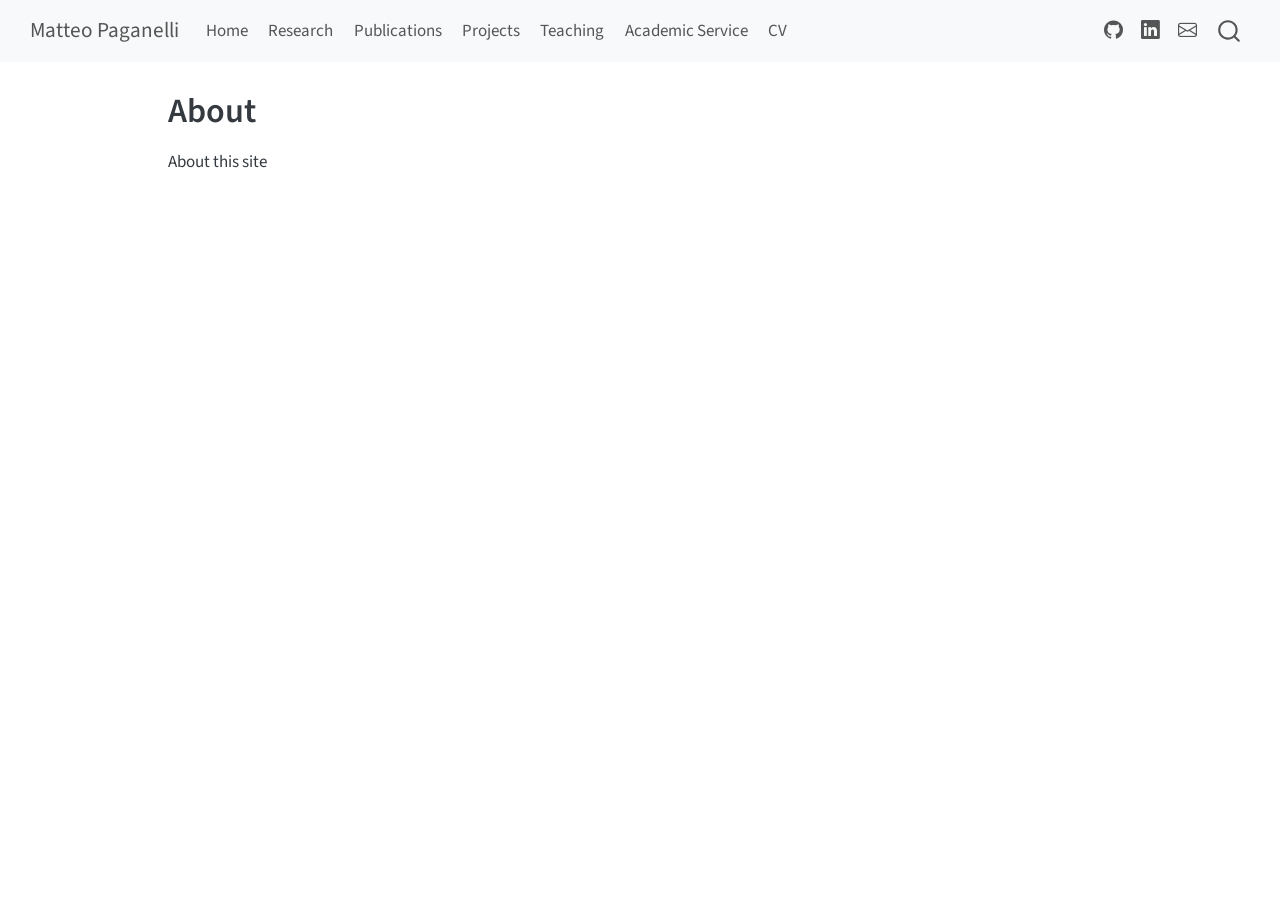
==== about.html @ 20d3945d "Built site for gh-pages" ====
<!DOCTYPE html>
<html xmlns="http://www.w3.org/1999/xhtml" lang="en" xml:lang="en"><head>

<meta charset="utf-8">
<meta name="generator" content="quarto-1.10.18">

<meta name="viewport" content="width=device-width, initial-scale=1.0, user-scalable=yes">


<title>About – Matteo Paganelli</title>
<style>
/* Default styles provided by pandoc.
** See https://pandoc.org/MANUAL.html#variables-for-html for config info.
*/
span.smallcaps{font-variant: small-caps;}
div.columns{display: flex; gap: 1.5em;}
div.column{flex: auto;}
@media screen {
div.columns{gap: min(4vw, 1.5em);}
div.column{overflow-x: auto;}
}
div.hanging-indent{margin-left: 1.5em; text-indent: -1.5em;}
ul.task-list{list-style: none;}
ul.task-list li input[type="checkbox"] {
  width: 0.8em;
  margin: 0 0.8em 0.2em -1em; /* quarto-specific, see https://github.com/quarto-dev/quarto-cli/issues/4556 */ 
  vertical-align: middle;
}
</style>


<script src="site_libs/quarto-nav/quarto-nav.js"></script>
<script src="site_libs/quarto-nav/headroom.min.js"></script>
<script src="site_libs/clipboard/clipboard.min.js"></script>
<script src="site_libs/quarto-search/autocomplete.umd.js"></script>
<script src="site_libs/quarto-search/fuse.min.js"></script>
<script src="site_libs/quarto-search/quarto-search.js"></script>
<meta name="quarto:offset" content="./">
<script src="site_libs/quarto-html/quarto.js" type="module"></script>
<script src="site_libs/quarto-html/tabsets/tabsets.js" type="module"></script>
<script src="site_libs/quarto-html/popper.min.js"></script>
<script src="site_libs/quarto-html/tippy.umd.min.js"></script>
<script src="site_libs/quarto-html/anchor.min.js"></script>
<link href="site_libs/quarto-html/tippy.css" rel="stylesheet">
<link href="site_libs/quarto-html/quarto-syntax-highlighting-64a204ab8560d761af7679ceaba22944.css" rel="stylesheet" id="quarto-text-highlighting-styles">
<script src="site_libs/bootstrap/bootstrap.min.js"></script>
<link href="site_libs/bootstrap/bootstrap-icons.css" rel="stylesheet">
<link href="site_libs/bootstrap/bootstrap-172ba59bd5e0b52282274ba0c0cc16fc.min.css" rel="stylesheet" append-hash="true" id="quarto-bootstrap" data-mode="light">
<script id="quarto-search-options" type="application/json">{
  "location": "navbar",
  "copy-button": false,
  "collapse-after": 3,
  "panel-placement": "end",
  "type": "overlay",
  "limit": 50,
  "keyboard-shortcut": [
    "f",
    "/",
    "s"
  ],
  "show-item-context": false,
  "language": {
    "search-no-results-text": "No results",
    "search-matching-documents-text": "matching documents",
    "search-copy-link-title": "Copy link to search",
    "search-hide-matches-text": "Hide additional matches",
    "search-more-match-text": "more match in this document",
    "search-more-matches-text": "more matches in this document",
    "search-clear-button-title": "Clear",
    "search-text-placeholder": "",
    "search-detached-cancel-button-title": "Cancel",
    "search-submit-button-title": "Submit",
    "search-label": "Search"
  }
}</script>


<link rel="stylesheet" href="styles.css">
</head>

<body class="nav-fixed quarto-light">

<div id="quarto-search-results"></div>
  <header id="quarto-header" class="headroom fixed-top">
    <nav class="navbar navbar-expand-lg " data-bs-theme="dark">
      <div class="navbar-container container-fluid">
      <div class="navbar-brand-container mx-auto">
    <a class="navbar-brand" href="./index.html">
    <span class="navbar-title">Matteo Paganelli</span>
    </a>
  </div>
            <div id="quarto-search" class="" title="Search"></div>
          <button class="navbar-toggler" type="button" data-bs-toggle="collapse" data-bs-target="#navbarCollapse" aria-controls="navbarCollapse" role="menu" aria-expanded="false" aria-label="Toggle navigation" onclick="if (window.quartoToggleHeadroom) { window.quartoToggleHeadroom(); }">
  <span class="navbar-toggler-icon"></span>
</button>
          <div class="collapse navbar-collapse" id="navbarCollapse">
            <ul class="navbar-nav navbar-nav-scroll me-auto">
  <li class="nav-item">
    <a class="nav-link" href="./index.html"> 
<span class="menu-text">Home</span></a>
  </li>  
  <li class="nav-item">
    <a class="nav-link" href="./research.html"> 
<span class="menu-text">Research</span></a>
  </li>  
  <li class="nav-item">
    <a class="nav-link" href="./publications.html"> 
<span class="menu-text">Publications</span></a>
  </li>  
  <li class="nav-item">
    <a class="nav-link" href="./projects.html"> 
<span class="menu-text">Projects</span></a>
  </li>  
  <li class="nav-item">
    <a class="nav-link" href="./teaching.html"> 
<span class="menu-text">Teaching</span></a>
  </li>  
  <li class="nav-item">
    <a class="nav-link" href="./service.html"> 
<span class="menu-text">Academic Service</span></a>
  </li>  
  <li class="nav-item">
    <a class="nav-link" href="./cv.html"> 
<span class="menu-text">CV</span></a>
  </li>  
</ul>
            <ul class="navbar-nav navbar-nav-scroll ms-auto">
  <li class="nav-item compact">
    <a class="nav-link" href="https://github.com/matteo-paganelli"> <i class="bi bi-github" role="img">
</i> 
<span class="menu-text"></span></a>
  </li>  
  <li class="nav-item compact">
    <a class="nav-link" href="https://www.linkedin.com/in/matteo-paganelli-71410a150/"> <i class="bi bi-linkedin" role="img">
</i> 
<span class="menu-text"></span></a>
  </li>  
  <li class="nav-item compact">
    <a class="nav-link" href="mailto:matteo.paganelli@unimore.it"> <i class="bi bi-envelope" role="img">
</i> 
<span class="menu-text"></span></a>
  </li>  
</ul>
          </div> <!-- /navcollapse -->
            <div class="quarto-navbar-tools">
</div>
      </div> <!-- /container-fluid -->
    </nav>
</header>
<!-- content -->
<div id="quarto-content" class="quarto-container page-columns page-rows-contents page-layout-article page-navbar">
<!-- sidebar -->
<!-- margin-sidebar -->
    <div id="quarto-margin-sidebar" class="sidebar margin-sidebar zindex-bottom">
        
    </div>
<!-- main -->
<main class="content" id="quarto-document-content">

<header id="title-block-header" class="quarto-title-block default">
<div class="quarto-title">
<h1 class="title">About</h1>
</div>



<div class="quarto-title-meta">

    
  
    
  </div>
  


</header>


<p>About this site</p>



</main> <!-- /main -->
<script id="quarto-html-after-body" type="application/javascript">
  window.document.addEventListener("DOMContentLoaded", function (event) {
    const icon = "";
    const anchorJS = new window.AnchorJS();
    anchorJS.options = {
      placement: 'right',
      icon: icon
    };
    anchorJS.add('.anchored');
    const isCodeAnnotation = (el) => {
      for (const clz of el.classList) {
        if (clz.startsWith('code-annotation-')) {                     
          return true;
        }
      }
      return false;
    }
    const onCopySuccess = function(e) {
      // button target
      const button = e.trigger;
      // don't keep focus
      button.blur();
      // flash "checked"
      button.classList.add('code-copy-button-checked');
      var currentTitle = button.getAttribute("title");
      button.setAttribute("title", "Copied!");
      let tooltip;
      if (window.bootstrap) {
        button.setAttribute("data-bs-toggle", "tooltip");
        button.setAttribute("data-bs-placement", "left");
        button.setAttribute("data-bs-title", "Copied!");
        tooltip = new bootstrap.Tooltip(button, 
          { trigger: "manual", 
            customClass: "code-copy-button-tooltip",
            offset: [0, -8]});
        tooltip.show();    
      }
      setTimeout(function() {
        if (tooltip) {
          tooltip.hide();
          button.removeAttribute("data-bs-title");
          button.removeAttribute("data-bs-toggle");
          button.removeAttribute("data-bs-placement");
        }
        button.setAttribute("title", currentTitle);
        button.classList.remove('code-copy-button-checked');
      }, 1000);
      // clear code selection
      e.clearSelection();
    }
    const getTextToCopy = function(trigger) {
      const outerScaffold = trigger.parentElement.cloneNode(true);
      const codeEl = outerScaffold.querySelector('code');
      for (const childEl of codeEl.children) {
        if (isCodeAnnotation(childEl)) {
          childEl.remove();
        }
      }
      return codeEl.innerText;
    }
    const clipboard = new window.ClipboardJS('.code-copy-button:not([data-in-quarto-modal])', {
      text: getTextToCopy
    });
    clipboard.on('success', onCopySuccess);
    if (window.document.getElementById('quarto-embedded-source-code-modal')) {
      const clipboardModal = new window.ClipboardJS('.code-copy-button[data-in-quarto-modal]', {
        text: getTextToCopy,
        container: window.document.getElementById('quarto-embedded-source-code-modal')
      });
      clipboardModal.on('success', onCopySuccess);
    }
      var localhostRegex = new RegExp(/^(?:http|https):\/\/localhost\:?[0-9]*\//);
      var mailtoRegex = new RegExp(/^mailto:/);
        var filterRegex = new RegExp("https:\/\/matteo-paganelli\.github\.io");
      var isInternal = (href) => {
          return filterRegex.test(href) || localhostRegex.test(href) || mailtoRegex.test(href);
      }
      // Inspect non-navigation links and adorn them if external
     var links = window.document.querySelectorAll('a[href]:not(.nav-link):not(.navbar-brand):not(.toc-action):not(.sidebar-link):not(.sidebar-item-toggle):not(.pagination-link):not(.no-external):not([aria-hidden]):not(.dropdown-item):not(.quarto-navigation-tool):not(.about-link)');
      for (var i=0; i<links.length; i++) {
        const link = links[i];
        if (!isInternal(link.href)) {
          // undo the damage that might have been done by quarto-nav.js in the case of
          // links that we want to consider external
          if (link.dataset.originalHref !== undefined) {
            link.href = link.dataset.originalHref;
          }
        }
      }
    function tippyHover(el, contentFn, onTriggerFn, onUntriggerFn) {
      const config = {
        allowHTML: true,
        maxWidth: 500,
        delay: 100,
        arrow: false,
        appendTo: function(el) {
            return el.parentElement;
        },
        interactive: true,
        interactiveBorder: 10,
        theme: 'quarto',
        placement: 'bottom-start',
      };
      if (contentFn) {
        config.content = contentFn;
      }
      if (onTriggerFn) {
        config.onTrigger = onTriggerFn;
      }
      if (onUntriggerFn) {
        config.onUntrigger = onUntriggerFn;
      }
      window.tippy(el, config); 
    }
    const noterefs = window.document.querySelectorAll('a[role="doc-noteref"]');
    for (var i=0; i<noterefs.length; i++) {
      const ref = noterefs[i];
      tippyHover(ref, function() {
        // use id or data attribute instead here
        let href = ref.getAttribute('data-footnote-href') || ref.getAttribute('href');
        try { href = new URL(href).hash; } catch {}
        const id = href.replace(/^#\/?/, "");
        const note = window.document.getElementById(id);
        if (note) {
          return note.innerHTML;
        } else {
          return "";
        }
      });
    }
    const xrefs = window.document.querySelectorAll('a.quarto-xref');
    const processXRef = (id, note) => {
      // Strip column container classes
      const stripColumnClz = (el) => {
        el.classList.remove("page-full", "page-columns");
        if (el.children) {
          for (const child of el.children) {
            stripColumnClz(child);
          }
        }
      }
      stripColumnClz(note)
      if (id === null || id.startsWith('sec-')) {
        // Special case sections, only their first couple elements
        const container = document.createElement("div");
        if (note.children && note.children.length > 2) {
          container.appendChild(note.children[0].cloneNode(true));
          for (let i = 1; i < note.children.length; i++) {
            const child = note.children[i];
            if (child.tagName === "P" && child.innerText === "") {
              continue;
            } else {
              container.appendChild(child.cloneNode(true));
              break;
            }
          }
          if (window.Quarto?.typesetMath) {
            window.Quarto.typesetMath(container);
          }
          return container.innerHTML
        } else {
          if (window.Quarto?.typesetMath) {
            window.Quarto.typesetMath(note);
          }
          return note.innerHTML;
        }
      } else {
        // Remove any anchor links if they are present
        const anchorLink = note.querySelector('a.anchorjs-link');
        if (anchorLink) {
          anchorLink.remove();
        }
        if (window.Quarto?.typesetMath) {
          window.Quarto.typesetMath(note);
        }
        if (note.classList.contains("callout")) {
          return note.outerHTML;
        } else {
          return note.innerHTML;
        }
      }
    }
    for (var i=0; i<xrefs.length; i++) {
      const xref = xrefs[i];
      tippyHover(xref, undefined, function(instance) {
        instance.disable();
        let url = xref.getAttribute('href');
        let hash = undefined; 
        if (url.startsWith('#')) {
          hash = url;
        } else {
          try { hash = new URL(url).hash; } catch {}
        }
        if (hash) {
          const id = hash.replace(/^#\/?/, "");
          const note = window.document.getElementById(id);
          if (note !== null) {
            try {
              const html = processXRef(id, note.cloneNode(true));
              instance.setContent(html);
            } finally {
              instance.enable();
              instance.show();
            }
          } else {
            // See if we can fetch this
            fetch(url.split('#')[0])
            .then(res => res.text())
            .then(html => {
              const parser = new DOMParser();
              const htmlDoc = parser.parseFromString(html, "text/html");
              const note = htmlDoc.getElementById(id);
              if (note !== null) {
                const html = processXRef(id, note);
                instance.setContent(html);
              } 
            }).finally(() => {
              instance.enable();
              instance.show();
            });
          }
        } else {
          // See if we can fetch a full url (with no hash to target)
          // This is a special case and we should probably do some content thinning / targeting
          fetch(url)
          .then(res => res.text())
          .then(html => {
            const parser = new DOMParser();
            const htmlDoc = parser.parseFromString(html, "text/html");
            const note = htmlDoc.querySelector('main.content');
            if (note !== null) {
              // This should only happen for chapter cross references
              // (since there is no id in the URL)
              // remove the first header
              if (note.children.length > 0 && note.children[0].tagName === "HEADER") {
                note.children[0].remove();
              }
              const html = processXRef(null, note);
              instance.setContent(html);
            } 
          }).finally(() => {
            instance.enable();
            instance.show();
          });
        }
      }, function(instance) {
      });
    }
        let selectedAnnoteEl;
        const selectorForAnnotation = ( cell, annotation) => {
          let cellAttr = 'data-code-cell="' + cell + '"';
          let lineAttr = 'data-code-annotation="' +  annotation + '"';
          const selector = 'span[' + cellAttr + '][' + lineAttr + ']';
          return selector;
        }
        const selectCodeLines = (annoteEl) => {
          const doc = window.document;
          const targetCell = annoteEl.getAttribute("data-target-cell");
          const targetAnnotation = annoteEl.getAttribute("data-target-annotation");
          const annoteSpan = window.document.querySelector(selectorForAnnotation(targetCell, targetAnnotation));
          const lines = annoteSpan.getAttribute("data-code-lines").split(",");
          const lineIds = lines.map((line) => {
            return targetCell + "-" + line;
          })
          let top = null;
          let height = null;
          let parent = null;
          if (lineIds.length > 0) {
              //compute the position of the single el (top and bottom and make a div)
              const el = window.document.getElementById(lineIds[0]);
              top = el.offsetTop;
              height = el.offsetHeight;
              parent = el.parentElement.parentElement;
            if (lineIds.length > 1) {
              const lastEl = window.document.getElementById(lineIds[lineIds.length - 1]);
              const bottom = lastEl.offsetTop + lastEl.offsetHeight;
              height = bottom - top;
            }
            if (top !== null && height !== null && parent !== null) {
              // cook up a div (if necessary) and position it 
              let div = window.document.getElementById("code-annotation-line-highlight");
              if (div === null) {
                div = window.document.createElement("div");
                div.setAttribute("id", "code-annotation-line-highlight");
                div.style.position = 'absolute';
                parent.appendChild(div);
              }
              div.style.top = top - 2 + "px";
              div.style.height = height + 4 + "px";
              div.style.left = 0;
              let gutterDiv = window.document.getElementById("code-annotation-line-highlight-gutter");
              if (gutterDiv === null) {
                gutterDiv = window.document.createElement("div");
                gutterDiv.setAttribute("id", "code-annotation-line-highlight-gutter");
                gutterDiv.style.position = 'absolute';
                const codeCell = window.document.getElementById(targetCell);
                const gutter = codeCell.querySelector('.code-annotation-gutter');
                gutter.appendChild(gutterDiv);
              }
              gutterDiv.style.top = top - 2 + "px";
              gutterDiv.style.height = height + 4 + "px";
            }
            selectedAnnoteEl = annoteEl;
          }
        };
        const unselectCodeLines = () => {
          const elementsIds = ["code-annotation-line-highlight", "code-annotation-line-highlight-gutter"];
          elementsIds.forEach((elId) => {
            const div = window.document.getElementById(elId);
            if (div) {
              div.remove();
            }
          });
          selectedAnnoteEl = undefined;
        };
          // Handle positioning of the toggle
      window.addEventListener(
        "resize",
        throttle(() => {
          elRect = undefined;
          if (selectedAnnoteEl) {
            selectCodeLines(selectedAnnoteEl);
          }
        }, 10)
      );
      function throttle(fn, ms) {
      let throttle = false;
      let timer;
        return (...args) => {
          if(!throttle) { // first call gets through
              fn.apply(this, args);
              throttle = true;
          } else { // all the others get throttled
              if(timer) clearTimeout(timer); // cancel #2
              timer = setTimeout(() => {
                fn.apply(this, args);
                timer = throttle = false;
              }, ms);
          }
        };
      }
        // Attach click handler to the DT
        const annoteDls = window.document.querySelectorAll('dt[data-target-cell]');
        for (const annoteDlNode of annoteDls) {
          annoteDlNode.addEventListener('click', (event) => {
            const clickedEl = event.target;
            if (clickedEl !== selectedAnnoteEl) {
              unselectCodeLines();
              const activeEl = window.document.querySelector('dt[data-target-cell].code-annotation-active');
              if (activeEl) {
                activeEl.classList.remove('code-annotation-active');
              }
              selectCodeLines(clickedEl);
              clickedEl.classList.add('code-annotation-active');
            } else {
              // Unselect the line
              unselectCodeLines();
              clickedEl.classList.remove('code-annotation-active');
            }
          });
        }
    const findCites = (el) => {
      const parentEl = el.parentElement;
      if (parentEl) {
        const cites = parentEl.dataset.cites;
        if (cites) {
          return {
            el,
            cites: cites.split(' ')
          };
        } else {
          return findCites(el.parentElement)
        }
      } else {
        return undefined;
      }
    };
    var bibliorefs = window.document.querySelectorAll('a[role="doc-biblioref"]');
    for (var i=0; i<bibliorefs.length; i++) {
      const ref = bibliorefs[i];
      const citeInfo = findCites(ref);
      if (citeInfo) {
        tippyHover(citeInfo.el, function() {
          var popup = window.document.createElement('div');
          citeInfo.cites.forEach(function(cite) {
            var citeDiv = window.document.createElement('div');
            citeDiv.classList.add('hanging-indent');
            citeDiv.classList.add('csl-entry');
            var biblioDiv = window.document.getElementById('ref-' + cite);
            if (biblioDiv) {
              citeDiv.innerHTML = biblioDiv.innerHTML;
            }
            popup.appendChild(citeDiv);
          });
          return popup.innerHTML;
        });
      }
    }
  });
  </script>
</div> <!-- /content -->




</body></html>
---- site_libs/quarto-html/tippy.css ----
.tippy-box[data-animation=fade][data-state=hidden]{opacity:0}[data-tippy-root]{max-width:calc(100vw - 10px)}.tippy-box{position:relative;background-color:#333;color:#fff;border-radius:4px;font-size:14px;line-height:1.4;white-space:normal;outline:0;transition-property:transform,visibility,opacity}.tippy-box[data-placement^=top]>.tippy-arrow{bottom:0}.tippy-box[data-placement^=top]>.tippy-arrow:before{bottom:-7px;left:0;border-width:8px 8px 0;border-top-color:initial;transform-origin:center top}.tippy-box[data-placement^=bottom]>.tippy-arrow{top:0}.tippy-box[data-placement^=bottom]>.tippy-arrow:before{top:-7px;left:0;border-width:0 8px 8px;border-bottom-color:initial;transform-origin:center bottom}.tippy-box[data-placement^=left]>.tippy-arrow{right:0}.tippy-box[data-placement^=left]>.tippy-arrow:before{border-width:8px 0 8px 8px;border-left-color:initial;right:-7px;transform-origin:center left}.tippy-box[data-placement^=right]>.tippy-arrow{left:0}.tippy-box[data-placement^=right]>.tippy-arrow:before{left:-7px;border-width:8px 8px 8px 0;border-right-color:initial;transform-origin:center right}.tippy-box[data-inertia][data-state=visible]{transition-timing-function:cubic-bezier(.54,1.5,.38,1.11)}.tippy-arrow{width:16px;height:16px;color:#333}.tippy-arrow:before{content:"";position:absolute;border-color:transparent;border-style:solid}.tippy-content{position:relative;padding:5px 9px;z-index:1}
---- site_libs/quarto-html/quarto-syntax-highlighting-64a204ab8560d761af7679ceaba22944.css ----
/* quarto syntax highlight colors */
:root {
  --quarto-hl-ot-color: #003B4F;
  --quarto-hl-at-color: #657422;
  --quarto-hl-ss-color: #20794D;
  --quarto-hl-an-color: #5E5E5E;
  --quarto-hl-fu-color: #4758AB;
  --quarto-hl-st-color: #20794D;
  --quarto-hl-cf-color: #003B4F;
  --quarto-hl-op-color: #5E5E5E;
  --quarto-hl-er-color: #AD0000;
  --quarto-hl-bn-color: #AD0000;
  --quarto-hl-al-color: #AD0000;
  --quarto-hl-va-color: #111111;
  --quarto-hl-bu-color: inherit;
  --quarto-hl-ex-color: inherit;
  --quarto-hl-pp-color: #AD0000;
  --quarto-hl-in-color: #5E5E5E;
  --quarto-hl-vs-color: #20794D;
  --quarto-hl-wa-color: #5E5E5E;
  --quarto-hl-do-color: #5E5E5E;
  --quarto-hl-im-color: #00769E;
  --quarto-hl-ch-color: #20794D;
  --quarto-hl-dt-color: #AD0000;
  --quarto-hl-fl-color: #AD0000;
  --quarto-hl-co-color: #5E5E5E;
  --quarto-hl-cv-color: #5E5E5E;
  --quarto-hl-cn-color: #8f5902;
  --quarto-hl-sc-color: #5E5E5E;
  --quarto-hl-dv-color: #AD0000;
  --quarto-hl-kw-color: #003B4F;
}

/* other quarto variables */
:root {
  --quarto-font-monospace: SFMono-Regular, Menlo, Monaco, Consolas, "Liberation Mono", "Courier New", monospace;
}

/* syntax highlight based on Pandoc's rules */
pre > code.sourceCode > span {
  color: #003B4F;
}

code.sourceCode > span {
  color: #003B4F;
}

div.sourceCode,
div.sourceCode pre.sourceCode {
  color: #003B4F;
}

/* Normal */
code span {
  color: #003B4F;
}

/* Alert */
code span.al {
  color: #AD0000;
  font-style: inherit;
}

/* Annotation */
code span.an {
  color: #5E5E5E;
  font-style: inherit;
}

/* Attribute */
code span.at {
  color: #657422;
  font-style: inherit;
}

/* BaseN */
code span.bn {
  color: #AD0000;
  font-style: inherit;
}

/* BuiltIn */
code span.bu {
  font-style: inherit;
}

/* ControlFlow */
code span.cf {
  color: #003B4F;
  font-weight: bold;
  font-style: inherit;
}

/* Char */
code span.ch {
  color: #20794D;
  font-style: inherit;
}

/* Constant */
code span.cn {
  color: #8f5902;
  font-style: inherit;
}

/* Comment */
code span.co {
  color: #5E5E5E;
  font-style: inherit;
}

/* CommentVar */
code span.cv {
  color: #5E5E5E;
  font-style: italic;
}

/* Documentation */
code span.do {
  color: #5E5E5E;
  font-style: italic;
}

/* DataType */
code span.dt {
  color: #AD0000;
  font-style: inherit;
}

/* DecVal */
code span.dv {
  color: #AD0000;
  font-style: inherit;
}

/* Error */
code span.er {
  color: #AD0000;
  font-style: inherit;
}

/* Extension */
code span.ex {
  font-style: inherit;
}

/* Float */
code span.fl {
  color: #AD0000;
  font-style: inherit;
}

/* Function */
code span.fu {
  color: #4758AB;
  font-style: inherit;
}

/* Import */
code span.im {
  color: #00769E;
  font-style: inherit;
}

/* Information */
code span.in {
  color: #5E5E5E;
  font-style: inherit;
}

/* Keyword */
code span.kw {
  color: #003B4F;
  font-weight: bold;
  font-style: inherit;
}

/* Operator */
code span.op {
  color: #5E5E5E;
  font-style: inherit;
}

/* Other */
code span.ot {
  color: #003B4F;
  font-style: inherit;
}

/* Preprocessor */
code span.pp {
  color: #AD0000;
  font-style: inherit;
}

/* SpecialChar */
code span.sc {
  color: #5E5E5E;
  font-style: inherit;
}

/* SpecialString */
code span.ss {
  color: #20794D;
  font-style: inherit;
}

/* String */
code span.st {
  color: #20794D;
  font-style: inherit;
}

/* Variable */
code span.va {
  color: #111111;
  font-style: inherit;
}

/* VerbatimString */
code span.vs {
  color: #20794D;
  font-style: inherit;
}

/* Warning */
code span.wa {
  color: #5E5E5E;
  font-style: italic;
}

.prevent-inlining {
  content: "</";
}

/*# sourceMappingURL=9d8d5bb603a83b8298b89080a598c93b.css.map */
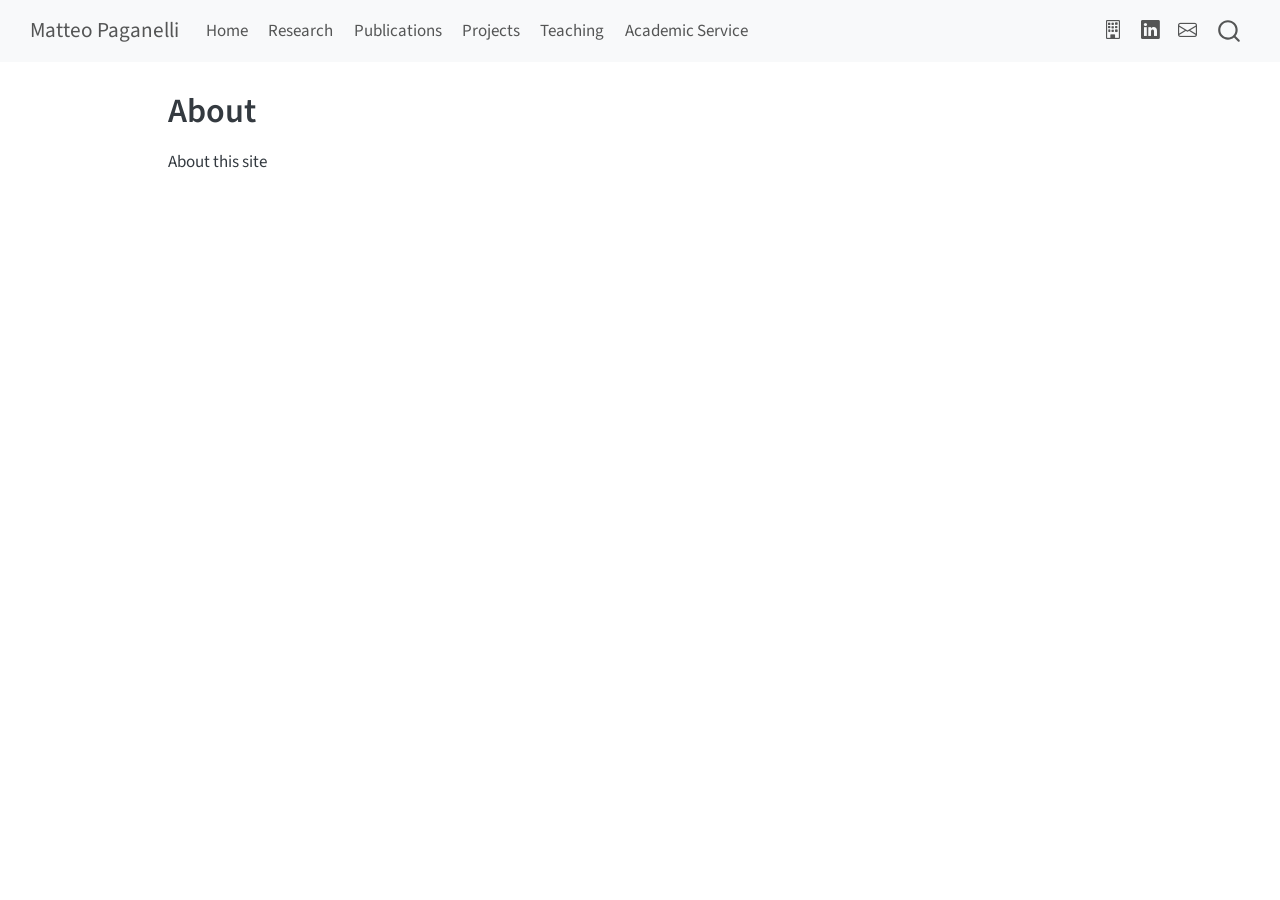
==== commit a3cff8da: "Built site for gh-pages" ====
--- a/about.html
+++ b/about.html
@@ -36,6 +36,7 @@
 <script src="site_libs/quarto-search/fuse.min.js"></script>
 <script src="site_libs/quarto-search/quarto-search.js"></script>
 <meta name="quarto:offset" content="./">
+<link href="./images/favicon.svg" rel="icon" type="image/svg+xml">
 <script src="site_libs/quarto-html/quarto.js" type="module"></script>
 <script src="site_libs/quarto-html/tabsets/tabsets.js" type="module"></script>
 <script src="site_libs/quarto-html/popper.min.js"></script>
@@ -119,14 +120,10 @@
     <a class="nav-link" href="./service.html"> 
 <span class="menu-text">Academic Service</span></a>
   </li>  
-  <li class="nav-item">
-    <a class="nav-link" href="./cv.html"> 
-<span class="menu-text">CV</span></a>
-  </li>  
 </ul>
             <ul class="navbar-nav navbar-nav-scroll ms-auto">
   <li class="nav-item compact">
-    <a class="nav-link" href="https://github.com/matteo-paganelli"> <i class="bi bi-github" role="img">
+    <a class="nav-link" href="https://unimore.unifind.cineca.it/get/person/104872"> <i class="bi bi-building" role="img">
 </i> 
 <span class="menu-text"></span></a>
   </li>  
--- a/styles.css
+++ b/styles.css
@@ -0,0 +1,2813 @@
+/* css styles */
+
+/* =========================================================
+   Homepage
+   ========================================================= */
+
+.home-profile-grid {
+  display: grid;
+  grid-template-columns: minmax(235px, 275px) minmax(0, 1fr);
+  gap: clamp(1.5rem, 3.5vw, 2.8rem);
+  align-items: start;
+  max-width: 1180px;
+  margin: 1rem auto 3rem;
+}
+
+
+/* =========================================================
+   Profile infobox
+   ========================================================= */
+
+.profile-infobox {
+  position: sticky;
+  top: 5.5rem;
+  padding: 0.85rem;
+  border: 1px solid rgba(0, 0, 0, 0.09);
+  border-radius: 1.15rem;
+  background: var(--bs-body-bg);
+  box-shadow:
+    0 14px 36px rgba(25, 35, 50, 0.065),
+    0 2px 6px rgba(25, 35, 50, 0.035);
+}
+
+.profile-infobox .quarto-figure,
+.profile-infobox figure,
+.profile-infobox > p:first-child {
+  margin: 0 0 0.8rem;
+}
+
+.profile-infobox figure p {
+  margin: 0;
+}
+
+.profile-photo {
+  display: block;
+  width: 72%;
+  max-width: 180px;
+  aspect-ratio: 4 / 5;
+  margin: 0 auto;
+  object-fit: cover;
+  object-position: center top;
+  border: 1px solid rgba(0, 0, 0, 0.075);
+  border-radius: 0.85rem;
+}
+
+.profile-name {
+  display: block;
+  margin-top: 0.15rem;
+  color: var(--bs-body-color);
+  font-size: 1.03rem;
+  font-weight: 750;
+  letter-spacing: 0.05em;
+  text-align: center;
+}
+
+.profile-role {
+  display: block;
+  margin-top: 0.2rem;
+  color: var(--bs-primary);
+  font-size: 0.8rem;
+  font-weight: 650;
+  text-align: center;
+}
+
+.profile-tagline {
+  display: block;
+  margin: 0.25rem 0 0.85rem;
+  color: var(--bs-secondary-color);
+  font-size: 0.75rem;
+  letter-spacing: 0.03em;
+  text-align: center;
+}
+
+
+/* Profile facts */
+
+.profile-facts {
+  margin: 0.65rem 0 0.9rem;
+  padding: 0.8rem 0.05rem 0.1rem;
+  border-top: 1px solid rgba(var(--bs-primary-rgb), 0.13);
+  border-bottom: 1px solid rgba(var(--bs-primary-rgb), 0.13);
+}
+
+.profile-facts dl {
+  margin: 0;
+}
+
+.profile-facts dt {
+  margin: 0;
+  color: var(--bs-secondary-color);
+  font-size: 0.58rem;
+  font-weight: 700;
+  letter-spacing: 0.09em;
+  text-transform: uppercase;
+}
+
+.profile-facts dd {
+  margin: 0.12rem 0 0.65rem;
+  color: var(--bs-body-color);
+  font-size: 0.76rem;
+  line-height: 1.4;
+}
+
+.profile-facts dd a {
+  color: var(--bs-body-color);
+  font-weight: 550;
+  text-decoration: none;
+}
+
+.profile-facts dd a:hover {
+  color: var(--bs-primary);
+  text-decoration: underline;
+}
+
+.profile-section-title {
+  display: block;
+  margin: 0.95rem 0 0.55rem;
+  color: var(--bs-primary);
+  font-size: 0.61rem;
+  font-weight: 750;
+  letter-spacing: 0.12em;
+  text-transform: uppercase;
+}
+
+
+/* =========================================================
+   Academic profile links
+   ========================================================= */
+
+.profile-link-grid {
+  display: grid;
+  grid-template-columns: repeat(2, minmax(0, 1fr));
+  gap: 0.42rem;
+}
+
+/* Neutralizza gli eventuali paragrafi creati da Quarto */
+.profile-link-grid > p {
+  display: contents;
+  margin: 0;
+}
+
+.profile-link {
+  display: inline-flex;
+  width: 100%;
+  min-width: 0;
+  min-height: 2.35rem;
+  padding: 0.42rem 0.48rem;
+  border: 1px solid rgba(var(--bs-primary-rgb), 0.17);
+  border-radius: 0.58rem;
+  align-items: center;
+  gap: 0.35rem;
+  background: rgba(var(--bs-primary-rgb), 0.025);
+  color: var(--bs-body-color);
+  font-size: 0.63rem;
+  font-weight: 580;
+  line-height: 1.2;
+  overflow-wrap: anywhere;
+  text-decoration: none;
+  transition:
+    transform 150ms ease,
+    border-color 150ms ease,
+    background 150ms ease,
+    color 150ms ease;
+}
+
+.profile-link i {
+  flex: 0 0 auto;
+  color: var(--bs-primary);
+  font-size: 0.76rem;
+}
+
+.profile-link:hover {
+  transform: translateY(-2px);
+  border-color: var(--bs-primary);
+  background: rgba(var(--bs-primary-rgb), 0.075);
+  color: var(--bs-primary);
+}
+
+
+/* =========================================================
+   Main introduction
+   ========================================================= */
+
+.home-content {
+  min-width: 0;
+}
+
+.home-intro {
+  position: relative;
+  padding: clamp(1.65rem, 4vw, 2.7rem);
+  overflow: hidden;
+  border: 1px solid rgba(var(--bs-primary-rgb), 0.13);
+  border-radius: 1.5rem;
+  background:
+    linear-gradient(
+      135deg,
+      rgba(var(--bs-primary-rgb), 0.085),
+      rgba(var(--bs-primary-rgb), 0.018) 58%,
+      var(--bs-body-bg)
+    );
+}
+
+.home-intro::after {
+  position: absolute;
+  width: 260px;
+  height: 260px;
+  top: -150px;
+  right: -110px;
+  border-radius: 50%;
+  background: rgba(var(--bs-primary-rgb), 0.055);
+  content: "";
+  pointer-events: none;
+}
+
+.home-eyebrow {
+  position: relative;
+  z-index: 1;
+  display: block;
+  margin-bottom: 0.65rem;
+  color: var(--bs-primary);
+  font-size: 0.72rem;
+  font-weight: 750;
+  letter-spacing: 0.14em;
+  text-transform: uppercase;
+}
+
+.home-intro h1 {
+  position: relative;
+  z-index: 1;
+  max-width: 760px;
+  margin: 0 0 1.25rem;
+  font-size: clamp(2rem, 4vw, 3.25rem);
+  font-weight: 720;
+  line-height: 1.08;
+  letter-spacing: -0.045em;
+}
+
+.home-intro p {
+  position: relative;
+  z-index: 1;
+  max-width: 850px;
+  font-size: 1rem;
+  line-height: 1.72;
+}
+
+
+/* Main section titles */
+
+.home-content > h2 {
+  margin: 3.2rem 0 1.35rem !important;
+  padding: 0 !important;
+  border: 0 !important;
+  font-size: 1.55rem !important;
+}
+
+/* =========================================================
+   CV download card
+   ========================================================= */
+
+.cv-download-card {
+  display: grid;
+  grid-template-columns: auto minmax(0, 1fr) auto;
+  gap: 1.15rem;
+  align-items: center;
+  margin: 1.25rem 0 2.7rem;
+  padding: 1.2rem 1.35rem;
+  border: 1px solid rgba(var(--bs-primary-rgb), 0.16);
+  border-radius: 1.05rem;
+  background:
+    linear-gradient(
+      135deg,
+      rgba(var(--bs-primary-rgb), 0.075),
+      rgba(var(--bs-primary-rgb), 0.018) 65%,
+      var(--bs-body-bg)
+    );
+  box-shadow:
+    0 9px 25px rgba(25, 35, 50, 0.045),
+    0 1px 3px rgba(25, 35, 50, 0.025);
+}
+
+.cv-download-icon {
+  display: grid;
+  width: 3.3rem;
+  height: 3.3rem;
+  padding: 0;
+  place-items: center;
+  border-radius: 0.9rem;
+  background: rgba(var(--bs-primary-rgb), 0.11);
+  color: var(--bs-primary);
+}
+
+.cv-download-icon > p {
+  display: grid;
+  width: 100%;
+  height: 100%;
+  margin: 0;
+  place-items: center;
+}
+
+.cv-download-icon i {
+  display: block;
+  margin: 0;
+  font-size: 1.4rem;
+  line-height: 1;
+}
+
+.cv-download-content {
+  min-width: 0;
+}
+
+.cv-download-content > p {
+  margin-bottom: 0;
+}
+
+.cv-download-kicker {
+  display: block;
+  margin-bottom: 0.12rem;
+  color: var(--bs-primary);
+  font-size: 0.63rem;
+  font-weight: 750;
+  letter-spacing: 0.12em;
+  text-transform: uppercase;
+}
+
+.cv-download-content h2 {
+  margin: 0 0 0.28rem !important;
+  padding: 0 !important;
+  border: 0 !important;
+  font-size: 1.25rem !important;
+  letter-spacing: -0.02em;
+}
+
+.cv-download-content h2 + p {
+  margin: 0 0 0.35rem;
+  color: var(--bs-secondary-color);
+  font-size: 0.83rem;
+  line-height: 1.5;
+}
+
+.cv-download-meta {
+  display: block;
+  color: var(--bs-secondary-color);
+  font-size: 0.67rem;
+  font-weight: 600;
+}
+
+.cv-download-button {
+  display: inline-flex;
+  min-height: 2.45rem;
+  padding: 0.55rem 0.82rem;
+  border: 1px solid var(--bs-primary);
+  border-radius: 0.7rem;
+  align-items: center;
+  justify-content: center;
+  gap: 0.42rem;
+  background: var(--bs-primary);
+  color: white;
+  font-size: 0.76rem;
+  font-weight: 650;
+  line-height: 1.2;
+  white-space: nowrap;
+  text-decoration: none;
+  transition:
+    transform 150ms ease,
+    box-shadow 150ms ease;
+}
+
+.cv-download-button:hover {
+  transform: translateY(-2px);
+  color: white;
+  box-shadow: 0 8px 18px rgba(var(--bs-primary-rgb), 0.2);
+}
+
+@media (max-width: 650px) {
+  .cv-download-card {
+    grid-template-columns: auto minmax(0, 1fr);
+  }
+
+  .cv-download-button {
+    grid-column: 1 / -1;
+    width: 100%;
+  }
+}
+
+@media (max-width: 430px) {
+  .cv-download-card {
+    display: block;
+  }
+
+  .cv-download-icon {
+    margin-bottom: 0.8rem;
+  }
+
+  .cv-download-button {
+    margin-top: 0.9rem;
+  }
+}
+
+
+/* =========================================================
+   Research focus
+   ========================================================= */
+
+.research-focus-grid {
+  display: grid;
+  grid-template-columns: repeat(2, minmax(0, 1fr));
+  gap: 1rem;
+}
+
+.research-focus-item {
+  position: relative;
+  padding: 1.35rem;
+  overflow: hidden;
+  border: 1px solid rgba(var(--bs-primary-rgb), 0.13);
+  border-radius: 1rem;
+  background:
+    linear-gradient(
+      145deg,
+      rgba(var(--bs-primary-rgb), 0.055),
+      var(--bs-body-bg) 65%
+    );
+}
+
+.research-focus-number {
+  display: inline-flex;
+  width: 2.35rem;
+  height: 2.35rem;
+  margin-bottom: 0.9rem;
+  align-items: center;
+  justify-content: center;
+  border-radius: 0.65rem;
+  background: rgba(var(--bs-primary-rgb), 0.1);
+  color: var(--bs-primary);
+  font-size: 0.7rem;
+  font-weight: 750;
+}
+
+.research-focus-item h3 {
+  margin: 0 0 0.55rem;
+  font-size: 1rem;
+}
+
+.research-focus-item p {
+  margin-bottom: 0.75rem;
+  color: var(--bs-secondary-color);
+  font-size: 0.85rem;
+  line-height: 1.55;
+}
+
+.research-focus-link {
+  color: var(--bs-primary);
+  font-size: 0.76rem;
+  font-weight: 650;
+  text-decoration: none;
+}
+
+.research-focus-link::after {
+  margin-left: 0.25rem;
+  content: "→";
+}
+
+
+/* =========================================================
+   Responsive layout
+   ========================================================= */
+
+@media (max-width: 991px) {
+  .home-profile-grid {
+    grid-template-columns: 1fr;
+  }
+
+  .profile-infobox {
+    position: static;
+    display: grid;
+    grid-template-columns: minmax(170px, 220px) minmax(0, 1fr);
+    gap: 0.8rem 1.4rem;
+  }
+
+  .profile-infobox .quarto-figure,
+  .profile-infobox figure,
+  .profile-infobox > p:first-child {
+    grid-column: 1;
+    grid-row: 1 / span 5;
+    margin: 0;
+  }
+
+  .profile-photo {
+    width: 100%;
+    max-width: 190px;
+  }
+
+  .profile-name,
+  .profile-role,
+  .profile-tagline,
+  .profile-facts,
+  .profile-section-title,
+  .profile-link-grid {
+    grid-column: 2;
+  }
+
+  .profile-name,
+  .profile-role,
+  .profile-tagline {
+    text-align: left;
+  }
+}
+
+@media (max-width: 700px) {
+  .profile-infobox {
+    display: block;
+  }
+
+  .profile-photo {
+    width: 68%;
+    max-width: 180px;
+  }
+
+  .profile-name,
+  .profile-role,
+  .profile-tagline {
+    text-align: center;
+  }
+
+  .research-focus-grid {
+    grid-template-columns: 1fr;
+  }
+}
+
+@media (max-width: 420px) {
+  .profile-link-grid {
+    grid-template-columns: 1fr;
+  }
+
+  .home-intro {
+    padding: 1.35rem;
+  }
+}
+
+/* =========================================================
+   Research page
+   ========================================================= */
+
+.research-hero {
+  max-width: 980px;
+  margin: 0 auto 3rem;
+  padding: 1.75rem 2rem;
+  border-left: 4px solid var(--bs-primary);
+  background:
+    linear-gradient(
+      135deg,
+      rgba(var(--bs-primary-rgb), 0.07),
+      rgba(var(--bs-primary-rgb), 0.015)
+    );
+  border-radius: 0 1.25rem 1.25rem 0;
+  font-size: 1.08rem;
+  line-height: 1.75;
+}
+
+.research-eyebrow,
+.research-kicker {
+  margin-bottom: 0.55rem;
+  color: var(--bs-primary);
+  font-size: 0.72rem;
+  font-weight: 700;
+  letter-spacing: 0.13em;
+  text-transform: uppercase;
+}
+
+.research-navigation {
+  display: flex;
+  flex-wrap: wrap;
+  gap: 0.55rem;
+  margin-top: 1.25rem;
+}
+
+.research-navigation a {
+  padding: 0.38rem 0.78rem;
+  border: 1px solid rgba(var(--bs-primary-rgb), 0.22);
+  border-radius: 999px;
+  background: var(--bs-body-bg);
+  color: var(--bs-body-color);
+  font-size: 0.82rem;
+  font-weight: 500;
+  text-decoration: none;
+  transition:
+    border-color 160ms ease,
+    transform 160ms ease,
+    background 160ms ease;
+}
+
+.research-navigation a:hover {
+  transform: translateY(-2px);
+  border-color: var(--bs-primary);
+  background: rgba(var(--bs-primary-rgb), 0.07);
+  color: var(--bs-primary);
+}
+
+
+/* Main alternating cards */
+
+.research-card {
+  display: grid;
+  grid-template-columns: minmax(260px, 0.78fr) minmax(0, 1.45fr);
+  grid-template-areas: "visual copy";
+  gap: clamp(1.5rem, 4vw, 3.5rem);
+  align-items: stretch;
+  max-width: 1200px;
+  margin: 0 auto 2.3rem;
+  padding: clamp(1.25rem, 3vw, 2rem);
+  border: 1px solid rgba(0, 0, 0, 0.08);
+  border-radius: 1.5rem;
+  background: var(--bs-body-bg);
+  box-shadow:
+    0 18px 45px rgba(25, 35, 50, 0.06),
+    0 2px 7px rgba(25, 35, 50, 0.04);
+}
+
+.research-card--reverse {
+  grid-template-columns: minmax(0, 1.45fr) minmax(260px, 0.78fr);
+  grid-template-areas: "copy visual";
+}
+
+.research-copy {
+  grid-area: copy;
+  align-self: center;
+  padding: 0.6rem 0.25rem;
+}
+
+.research-copy h2 {
+  margin-top: 0;
+  margin-bottom: 1.1rem;
+  font-size: clamp(1.55rem, 2.5vw, 2.05rem);
+  letter-spacing: -0.025em;
+}
+
+.research-copy p {
+  margin-bottom: 0.95rem;
+  line-height: 1.72;
+}
+
+.research-copy strong {
+  font-weight: 650;
+}
+
+
+/* Conceptual visual panels */
+
+.research-visual {
+  grid-area: visual;
+  display: flex;
+  min-height: 295px;
+  flex-direction: column;
+  align-items: center;
+  justify-content: center;
+  padding: 2rem 1.3rem;
+  overflow: hidden;
+  border-radius: 1.15rem;
+  position: relative;
+}
+
+.research-visual::before,
+.research-visual::after {
+  position: absolute;
+  border-radius: 50%;
+  content: "";
+  pointer-events: none;
+}
+
+.research-visual::before {
+  width: 190px;
+  height: 190px;
+  top: -85px;
+  right: -75px;
+  background: rgba(255, 255, 255, 0.18);
+}
+
+.research-visual::after {
+  width: 130px;
+  height: 130px;
+  bottom: -65px;
+  left: -45px;
+  background: rgba(255, 255, 255, 0.12);
+}
+
+.visual-integration {
+  background: linear-gradient(145deg, #e8f4f7, #dcecf4);
+  color: #245f75;
+}
+
+.visual-explanation {
+  background: linear-gradient(145deg, #f2ecfa, #e9e2f5);
+  color: #684d88;
+}
+
+.visual-language {
+  background: linear-gradient(145deg, #edf4eb, #e1eee0);
+  color: #4a7150;
+}
+
+.visual-dbms {
+  background: linear-gradient(145deg, #f8efe5, #f2e4d4);
+  color: #846039;
+}
+
+.visual-icon-row {
+  z-index: 1;
+  display: flex;
+  align-items: center;
+  justify-content: center;
+}
+
+.visual-icon {
+  display: inline-flex;
+  width: 4.2rem;
+  height: 4.2rem;
+  align-items: center;
+  justify-content: center;
+  border: 1px solid rgba(255, 255, 255, 0.75);
+  border-radius: 1.15rem;
+  background: rgba(255, 255, 255, 0.68);
+  box-shadow: 0 9px 24px rgba(25, 35, 50, 0.08);
+  backdrop-filter: blur(6px);
+}
+
+.visual-icon i {
+  font-size: 1.75rem;
+}
+
+.visual-connector {
+  display: inline-flex;
+  margin: 0 0.42rem;
+  align-items: center;
+  justify-content: center;
+  opacity: 0.68;
+}
+
+.visual-caption {
+  z-index: 1;
+  margin-top: 1.4rem;
+  font-size: 0.78rem;
+  font-weight: 700;
+  letter-spacing: 0.11em;
+  text-align: center;
+  text-transform: uppercase;
+}
+
+
+/* Publication references */
+
+.pub-ref {
+  margin-left: 0.17rem;
+  font-size: 0.67em;
+  font-style: italic;
+  font-weight: 500;
+  vertical-align: super;
+  white-space: nowrap;
+}
+
+.pub-ref a,
+.mini-refs a {
+  color: var(--bs-primary);
+  text-decoration: none;
+}
+
+.pub-ref a:hover,
+.mini-refs a:hover {
+  text-decoration: underline;
+}
+
+
+/* GitHub and project links */
+
+.project-links {
+  display: flex;
+  flex-wrap: wrap;
+  gap: 0.55rem;
+  margin-top: 1.3rem;
+}
+
+.project-link {
+  display: inline-flex;
+  padding: 0.45rem 0.72rem;
+  border: 1px solid rgba(var(--bs-primary-rgb), 0.22);
+  border-radius: 0.7rem;
+  align-items: center;
+  gap: 0.42rem;
+  background: rgba(var(--bs-primary-rgb), 0.035);
+  color: var(--bs-body-color);
+  font-size: 0.79rem;
+  font-weight: 550;
+  text-decoration: none;
+  transition:
+    border-color 160ms ease,
+    color 160ms ease,
+    transform 160ms ease,
+    background 160ms ease;
+}
+
+.project-link:hover {
+  transform: translateY(-2px);
+  border-color: var(--bs-primary);
+  background: rgba(var(--bs-primary-rgb), 0.08);
+  color: var(--bs-primary);
+}
+
+
+/* Additional contributions */
+
+.additional-research {
+  max-width: 1200px;
+  margin: 4rem auto 1rem;
+}
+
+.additional-research > h2 {
+  margin-top: 0;
+}
+
+.research-mini-grid {
+  display: grid;
+  grid-template-columns: repeat(4, minmax(0, 1fr));
+  gap: 1rem;
+  margin-top: 1.4rem;
+}
+
+.research-mini-card {
+  padding: 1.3rem;
+  border: 1px solid rgba(0, 0, 0, 0.075);
+  border-radius: 1rem;
+  background: var(--bs-body-bg);
+  box-shadow: 0 8px 24px rgba(25, 35, 50, 0.045);
+  transition:
+    transform 160ms ease,
+    box-shadow 160ms ease,
+    border-color 160ms ease;
+}
+
+.research-mini-card:hover {
+  transform: translateY(-3px);
+  border-color: rgba(var(--bs-primary-rgb), 0.3);
+  box-shadow: 0 13px 28px rgba(25, 35, 50, 0.075);
+}
+
+.research-mini-icon {
+  display: flex;
+  width: 2.5rem;
+  height: 2.5rem;
+  margin-bottom: 0.9rem;
+  align-items: center;
+  justify-content: center;
+  border-radius: 0.7rem;
+  background: rgba(var(--bs-primary-rgb), 0.09);
+  color: var(--bs-primary);
+}
+
+.research-mini-icon i {
+  font-size: 1.15rem;
+}
+
+.mini-ref {
+  color: var(--bs-primary);
+  font-size: 0.76rem;
+  font-style: italic;
+  text-decoration: none;
+}
+
+.mini-ref:hover {
+  text-decoration: underline;
+}
+
+.research-mini-card h3 {
+  margin: 0 0 0.5rem;
+  font-size: 1rem;
+}
+
+.research-mini-card p {
+  margin-bottom: 0.75rem;
+  font-size: 0.88rem;
+  line-height: 1.55;
+}
+
+.mini-refs {
+  color: var(--bs-primary);
+  font-size: 0.72rem;
+  font-style: italic;
+}
+
+
+/* Responsive layout */
+
+@media (max-width: 991px) {
+  .research-card,
+  .research-card--reverse {
+    grid-template-columns: 1fr;
+    grid-template-areas:
+      "copy"
+      "visual";
+  }
+
+  .research-visual {
+    min-height: 230px;
+  }
+
+  .research-mini-grid {
+    grid-template-columns: repeat(2, minmax(0, 1fr));
+  }
+}
+
+@media (max-width: 575px) {
+  .research-hero {
+    padding: 1.35rem;
+  }
+
+  .research-card {
+    padding: 1rem;
+    border-radius: 1.15rem;
+  }
+
+  .research-copy {
+    padding: 0.4rem;
+  }
+
+  .visual-icon {
+    width: 3.25rem;
+    height: 3.25rem;
+    border-radius: 0.85rem;
+  }
+
+  .visual-icon i {
+    font-size: 1.35rem;
+  }
+
+  .visual-connector {
+    margin: 0 0.25rem;
+  }
+
+  .research-mini-grid {
+    grid-template-columns: 1fr;
+  }
+}
+
+
+/* =========================================================
+   Publications page
+   ========================================================= */
+
+.publications-hero {
+  max-width: 980px;
+  margin: 0 auto 3rem;
+  padding: 1.75rem 2rem;
+  border-left: 4px solid var(--bs-primary);
+  border-radius: 0 1.25rem 1.25rem 0;
+  background:
+    linear-gradient(
+      135deg,
+      rgba(var(--bs-primary-rgb), 0.07),
+      rgba(var(--bs-primary-rgb), 0.015)
+    );
+  font-size: 1.04rem;
+  line-height: 1.7;
+}
+
+.publication-year-nav {
+  display: flex;
+  flex-wrap: wrap;
+  gap: 0.5rem;
+  margin-top: 1.25rem;
+}
+
+.publication-year-nav a {
+  min-width: 3.8rem;
+  padding: 0.35rem 0.7rem;
+  border: 1px solid rgba(var(--bs-primary-rgb), 0.22);
+  border-radius: 999px;
+  background: var(--bs-body-bg);
+  color: var(--bs-body-color);
+  font-size: 0.8rem;
+  font-weight: 600;
+  text-align: center;
+  text-decoration: none;
+  transition:
+    transform 160ms ease,
+    border-color 160ms ease,
+    background 160ms ease;
+}
+
+.publication-year-nav a:hover {
+  transform: translateY(-2px);
+  border-color: var(--bs-primary);
+  background: rgba(var(--bs-primary-rgb), 0.07);
+  color: var(--bs-primary);
+}
+
+#quarto-content h2 {
+  max-width: 1050px;
+  margin: 3.3rem auto 1.25rem;
+  padding-bottom: 0.55rem;
+  border-bottom: 1px solid rgba(var(--bs-primary-rgb), 0.18);
+  font-size: 1.65rem;
+  letter-spacing: -0.02em;
+}
+
+.publication-card {
+  position: relative;
+  max-width: 1050px;
+  margin: 0 auto 1rem;
+  padding: 1.25rem 1.4rem 1.25rem 4.7rem;
+  scroll-margin-top: 6rem;
+  border: 1px solid rgba(0, 0, 0, 0.075);
+  border-radius: 1rem;
+  background: var(--bs-body-bg);
+  box-shadow:
+    0 7px 24px rgba(25, 35, 50, 0.045),
+    0 1px 3px rgba(25, 35, 50, 0.025);
+  transition:
+    transform 160ms ease,
+    border-color 160ms ease,
+    box-shadow 160ms ease,
+    background 160ms ease;
+}
+
+.publication-card:hover {
+  transform: translateY(-2px);
+  border-color: rgba(var(--bs-primary-rgb), 0.28);
+  box-shadow:
+    0 13px 30px rgba(25, 35, 50, 0.075),
+    0 2px 5px rgba(25, 35, 50, 0.035);
+}
+
+.publication-card:target {
+  border-color: var(--bs-primary);
+  background:
+    linear-gradient(
+      100deg,
+      rgba(var(--bs-primary-rgb), 0.085),
+      rgba(var(--bs-primary-rgb), 0.015) 45%,
+      var(--bs-body-bg)
+    );
+  box-shadow:
+    0 0 0 3px rgba(var(--bs-primary-rgb), 0.1),
+    0 14px 32px rgba(25, 35, 50, 0.08);
+}
+
+.publication-id {
+  position: absolute;
+  top: 1.25rem;
+  left: 1.3rem;
+  display: inline-flex;
+  width: 2.45rem;
+  height: 2.45rem;
+  align-items: center;
+  justify-content: center;
+  border-radius: 0.7rem;
+  background: rgba(var(--bs-primary-rgb), 0.1);
+  color: var(--bs-primary);
+  font-size: 0.78rem;
+  font-style: italic;
+  font-weight: 750;
+  letter-spacing: 0.02em;
+}
+
+.publication-id--journal {
+  background: rgba(70, 120, 85, 0.11);
+  color: rgb(55, 105, 70);
+}
+
+.publication-card h3 {
+  margin: 0 0 0.55rem;
+  font-size: 1.08rem;
+  font-weight: 680;
+  line-height: 1.38;
+  letter-spacing: -0.012em;
+}
+
+.publication-authors {
+  display: block;
+  margin-bottom: 0.38rem;
+  color: var(--bs-body-color);
+  font-size: 0.9rem;
+  line-height: 1.55;
+}
+
+.publication-authors strong {
+  font-weight: 700;
+}
+
+.publication-venue {
+  display: block;
+  margin-bottom: 0.85rem;
+  color: var(--bs-secondary-color);
+  font-size: 0.84rem;
+  font-style: italic;
+}
+
+.pub-action {
+  display: inline-flex;
+  margin: 0.1rem 0.38rem 0.05rem 0;
+  padding: 0.34rem 0.65rem;
+  align-items: center;
+  gap: 0.38rem;
+  border: 1px solid rgba(var(--bs-primary-rgb), 0.2);
+  border-radius: 0.6rem;
+  background: rgba(var(--bs-primary-rgb), 0.035);
+  color: var(--bs-body-color);
+  font-size: 0.76rem;
+  font-weight: 600;
+  text-decoration: none;
+  transition:
+    transform 150ms ease,
+    border-color 150ms ease,
+    background 150ms ease,
+    color 150ms ease;
+}
+
+.pub-action:hover {
+  transform: translateY(-1px);
+  border-color: var(--bs-primary);
+  background: rgba(var(--bs-primary-rgb), 0.085);
+  color: var(--bs-primary);
+}
+
+.pub-action i {
+  font-size: 0.88rem;
+}
+
+@media (max-width: 575px) {
+  .publications-hero {
+    padding: 1.3rem;
+  }
+
+  .publication-card {
+    padding: 4.2rem 1.05rem 1.15rem;
+  }
+
+  .publication-id {
+    top: 1rem;
+    left: 1.05rem;
+  }
+
+  .publication-card h3 {
+    font-size: 1rem;
+  }
+
+  .publication-authors {
+    font-size: 0.86rem;
+  }
+}
+
+/* Publication type legend */
+
+.publication-legend {
+  display: flex;
+  flex-wrap: wrap;
+  gap: 0.8rem 1.4rem;
+  margin-top: 1.15rem;
+  padding-top: 1rem;
+  border-top: 1px solid rgba(var(--bs-primary-rgb), 0.14);
+}
+
+.publication-legend-badge {
+  display: inline-flex;
+  min-width: 2.35rem;
+  height: 2rem;
+  padding: 0 0.45rem;
+  align-items: center;
+  justify-content: center;
+  border-radius: 0.58rem;
+  font-size: 0.74rem;
+  font-style: italic;
+  font-weight: 750;
+  letter-spacing: 0.02em;
+}
+
+.publication-legend-badge--conference {
+  background: rgba(var(--bs-primary-rgb), 0.1);
+  color: var(--bs-primary);
+}
+
+.publication-legend-badge--journal {
+  background: rgba(70, 120, 85, 0.11);
+  color: rgb(55, 105, 70);
+}
+
+.publication-legend-item {
+  display: inline-flex;
+  align-items: center;
+}
+
+.publication-legend-item > p {
+  display: inline-flex;
+  margin: 0;
+  padding: 0;
+  align-items: center;
+  gap: 0.48rem;
+}
+
+.publication-legend-label {
+  color: var(--bs-secondary-color);
+  font-size: 0.8rem;
+}
+
+/* =========================================================
+   Projects page
+   ========================================================= */
+
+.projects-hero {
+  max-width: 980px;
+  margin: 0 auto 3rem;
+  padding: 1.75rem 2rem;
+  border-left: 4px solid var(--bs-primary);
+  border-radius: 0 1.25rem 1.25rem 0;
+  background:
+    linear-gradient(
+      135deg,
+      rgba(var(--bs-primary-rgb), 0.07),
+      rgba(var(--bs-primary-rgb), 0.015)
+    );
+  font-size: 1.04rem;
+  line-height: 1.7;
+}
+
+.projects-eyebrow {
+  display: block;
+  margin-bottom: 0.55rem;
+  color: var(--bs-primary);
+  font-size: 0.72rem;
+  font-weight: 750;
+  letter-spacing: 0.13em;
+  text-transform: uppercase;
+}
+
+.projects-navigation {
+  display: flex;
+  flex-wrap: wrap;
+  gap: 0.55rem;
+  margin-top: 1.2rem;
+}
+
+/* Neutralizza i paragrafi separati creati da Quarto */
+.projects-navigation > p {
+  display: contents;
+  margin: 0;
+}
+
+.projects-navigation a {
+  padding: 0.4rem 0.78rem;
+  border: 1px solid rgba(var(--bs-primary-rgb), 0.22);
+  border-radius: 999px;
+  background: var(--bs-body-bg);
+  color: var(--bs-body-color);
+  font-size: 0.8rem;
+  font-weight: 600;
+  text-decoration: none;
+}
+
+.projects-navigation a:hover {
+  border-color: var(--bs-primary);
+  background: rgba(var(--bs-primary-rgb), 0.07);
+  color: var(--bs-primary);
+}
+
+
+/* =========================================================
+   Main project sections
+   ========================================================= */
+
+.project-section {
+  --section-accent: 45, 115, 165;
+
+  max-width: 1200px;
+  margin: 0 auto 4.5rem;
+  scroll-margin-top: 5rem;
+}
+
+.project-section--funded {
+  --section-accent: 42, 113, 164;
+}
+
+.project-section--applied {
+  --section-accent: 107, 78, 149;
+}
+
+.project-section-header {
+  display: grid;
+  grid-template-columns: auto minmax(0, 1fr) auto;
+  gap: 1rem;
+  align-items: center;
+  margin-bottom: 1.35rem;
+  padding: 1.25rem 1.4rem;
+  border: 1px solid rgba(var(--section-accent), 0.2);
+  border-radius: 1.1rem;
+  background:
+    linear-gradient(
+      130deg,
+      rgba(var(--section-accent), 0.13),
+      rgba(var(--section-accent), 0.035) 60%,
+      var(--bs-body-bg)
+    );
+}
+
+.project-section-icon {
+  display: grid;
+  width: 3.2rem;
+  height: 3.2rem;
+  place-items: center;
+  border-radius: 0.85rem;
+  background: rgba(var(--section-accent), 0.13);
+  color: rgb(var(--section-accent));
+}
+
+.project-section-icon > p {
+  display: grid;
+  width: 100%;
+  height: 100%;
+  margin: 0;
+  place-items: center;
+}
+
+.project-section-icon i {
+  font-size: 1.35rem;
+  line-height: 1;
+}
+
+.project-section-heading {
+  min-width: 0;
+}
+
+.project-section-heading > p {
+  margin-bottom: 0;
+}
+
+.project-section-kicker {
+  display: block;
+  margin-bottom: 0.18rem;
+  color: rgb(var(--section-accent));
+  font-size: 0.65rem;
+  font-weight: 750;
+  letter-spacing: 0.12em;
+  text-transform: uppercase;
+}
+
+.project-section-heading h2 {
+  margin: 0 0 0.28rem !important;
+  padding: 0 !important;
+  border: 0 !important;
+  font-size: 1.55rem !important;
+  letter-spacing: -0.025em;
+}
+
+.project-section-heading p {
+  max-width: 820px;
+  color: var(--bs-secondary-color);
+  font-size: 0.86rem;
+  line-height: 1.5;
+}
+
+.project-section-count {
+  display: inline-flex;
+  padding: 0.36rem 0.7rem;
+  border: 1px solid rgba(var(--section-accent), 0.18);
+  border-radius: 999px;
+  background: var(--bs-body-bg);
+  color: rgb(var(--section-accent));
+  font-size: 0.68rem;
+  font-weight: 700;
+  white-space: nowrap;
+}
+
+
+/* =========================================================
+   Unified project card grid
+   ========================================================= */
+
+.compact-project-grid {
+  display: grid;
+  grid-template-columns: repeat(2, minmax(0, 1fr));
+  gap: 1rem;
+}
+
+.compact-project-card {
+  --project-accent: var(--section-accent);
+
+  display: flex;
+  min-width: 0;
+  min-height: 100%;
+  padding: 1.3rem;
+  overflow: hidden;
+  border: 1px solid rgba(0, 0, 0, 0.075);
+  border-radius: 1.05rem;
+  flex-direction: column;
+  background:
+    linear-gradient(
+      145deg,
+      rgba(var(--project-accent), 0.06),
+      var(--bs-body-bg) 47%
+    );
+  box-shadow:
+    0 8px 25px rgba(25, 35, 50, 0.045),
+    0 1px 3px rgba(25, 35, 50, 0.025);
+  transition:
+    transform 160ms ease,
+    border-color 160ms ease,
+    box-shadow 160ms ease;
+}
+
+.compact-project-card:hover {
+  transform: translateY(-3px);
+  border-color: rgba(var(--project-accent), 0.3);
+  box-shadow:
+    0 14px 31px rgba(25, 35, 50, 0.075),
+    0 2px 5px rgba(25, 35, 50, 0.03);
+}
+
+
+/* Individual accents */
+
+.compact-project-card--panacea {
+  --project-accent: 42, 110, 156;
+}
+
+.compact-project-card--resisto {
+  --project-accent: 69, 125, 77;
+}
+
+.compact-project-card--sbdio {
+  --project-accent: 164, 104, 54;
+}
+
+.compact-project-card--alps {
+  --project-accent: 99, 82, 143;
+}
+
+.compact-project-card--iungo {
+  --project-accent: 40, 120, 165;
+}
+
+.compact-project-card--crif {
+  --project-accent: 110, 76, 150;
+}
+
+.compact-project-card--italgraniti {
+  --project-accent: 174, 104, 52;
+}
+
+.compact-project-card--adbpo {
+  --project-accent: 49, 123, 144;
+}
+
+.compact-project-card--polis {
+  --project-accent: 79, 126, 81;
+}
+
+
+/* Card header */
+
+.compact-project-top {
+  display: flex;
+  margin-bottom: 0.9rem;
+  align-items: center;
+  justify-content: space-between;
+  gap: 1rem;
+}
+
+.compact-project-icon {
+  display: grid;
+  width: 2.75rem;
+  height: 2.75rem;
+  padding: 0;
+  place-items: center;
+  border-radius: 0.75rem;
+  background: rgba(var(--project-accent), 0.11);
+  color: rgb(var(--project-accent));
+}
+
+.compact-project-icon > p {
+  display: grid;
+  width: 100%;
+  height: 100%;
+  margin: 0;
+  place-items: center;
+}
+
+.compact-project-icon i {
+  display: block;
+  margin: 0;
+  font-size: 1.2rem;
+  line-height: 1;
+}
+
+.compact-project-period {
+  color: var(--bs-secondary-color);
+  font-size: 0.7rem;
+  font-weight: 700;
+}
+
+.compact-project-card h3 {
+  margin: 0 0 0.28rem;
+  font-size: 1.08rem;
+  font-weight: 700;
+  line-height: 1.38;
+}
+
+.compact-project-subtitle {
+  display: block;
+  margin-bottom: 0.75rem;
+  color: rgb(var(--project-accent));
+  font-size: 0.79rem;
+  font-weight: 650;
+  line-height: 1.42;
+  text-decoration: none;
+}
+
+a.compact-project-subtitle:hover {
+  text-decoration: underline;
+}
+
+
+/* Funding and role metadata */
+
+.compact-project-meta > p {
+  display: flex;
+  flex-wrap: wrap;
+  gap: 0.42rem;
+  margin: 0 0 0.85rem;
+}
+
+.compact-project-type,
+.compact-project-role {
+  display: inline-flex;
+  min-height: 1.75rem;
+  padding: 0.28rem 0.58rem;
+  border-radius: 999px;
+  align-items: center;
+  font-size: 0.65rem;
+  font-weight: 700;
+}
+
+.compact-project-type {
+  border: 1px solid rgba(var(--project-accent), 0.18);
+  background: rgba(var(--project-accent), 0.08);
+  color: rgb(var(--project-accent));
+}
+
+.compact-project-type--eu {
+  border-color: rgba(39, 119, 95, 0.2);
+  background: rgba(39, 119, 95, 0.09);
+  color: rgb(38, 103, 83);
+}
+
+.compact-project-role {
+  border: 1px solid rgba(90, 95, 105, 0.14);
+  background: rgba(90, 95, 105, 0.06);
+  color: var(--bs-secondary-color);
+}
+
+.compact-project-role--lead {
+  border-color: rgba(112, 77, 151, 0.18);
+  background: rgba(112, 77, 151, 0.1);
+  color: rgb(99, 64, 137);
+}
+
+
+/* Description */
+
+.compact-project-card > p {
+  margin-bottom: 0.9rem;
+  font-size: 0.86rem;
+  line-height: 1.58;
+}
+
+
+/* Keywords */
+
+.compact-project-keywords {
+  margin-top: auto;
+}
+
+.compact-project-keywords > p {
+  display: flex;
+  flex-wrap: wrap;
+  gap: 0.36rem;
+  margin: 0.1rem 0 0;
+}
+
+.compact-project-keyword {
+  display: inline-flex;
+  padding: 0.24rem 0.48rem;
+  border: 1px solid rgba(var(--project-accent), 0.15);
+  border-radius: 999px;
+  color: var(--bs-secondary-color);
+  font-size: 0.61rem;
+  font-weight: 600;
+}
+
+
+/* Paper and repository links */
+
+.compact-project-actions {
+  display: grid;
+  grid-template-columns: repeat(2, minmax(0, 1fr));
+  gap: 0.42rem;
+  margin-top: 0.85rem;
+  padding-top: 0.8rem;
+  border-top: 1px solid rgba(var(--project-accent), 0.12);
+}
+
+/* Quarto può racchiudere ogni link in un paragrafo distinto */
+.compact-project-actions > p {
+  display: contents;
+  margin: 0;
+}
+
+.compact-project-action {
+  display: inline-flex;
+  width: 100%;
+  min-width: 0;
+  min-height: 2.15rem;
+  padding: 0.34rem 0.58rem;
+  border: 1px solid rgba(var(--project-accent), 0.18);
+  border-radius: 0.58rem;
+  align-items: center;
+  justify-content: flex-start;
+  gap: 0.35rem;
+  background: rgba(var(--project-accent), 0.035);
+  color: var(--bs-body-color);
+  font-size: 0.68rem;
+  font-weight: 600;
+  line-height: 1.25;
+  text-decoration: none;
+}
+
+.compact-project-action:hover {
+  border-color: rgb(var(--project-accent));
+  background: rgba(var(--project-accent), 0.09);
+  color: rgb(var(--project-accent));
+}
+
+.compact-project-action i {
+  flex: 0 0 auto;
+  font-size: 0.78rem;
+}
+
+
+/* =========================================================
+   Responsive layout
+   ========================================================= */
+
+@media (max-width: 800px) {
+  .compact-project-grid {
+    grid-template-columns: 1fr;
+  }
+}
+
+@media (max-width: 650px) {
+  .project-section-header {
+    grid-template-columns: auto minmax(0, 1fr);
+  }
+
+  .project-section-count {
+    grid-column: 2;
+    justify-self: start;
+  }
+}
+
+@media (max-width: 480px) {
+  .projects-hero {
+    padding: 1.3rem;
+  }
+
+  .project-section-header {
+    display: block;
+  }
+
+  .project-section-icon {
+    margin-bottom: 0.8rem;
+  }
+
+  .project-section-count {
+    margin-top: 0.65rem;
+  }
+
+  .compact-project-card {
+    padding: 1.1rem;
+  }
+}
+
+@media (max-width: 480px) {
+  .compact-project-actions {
+    grid-template-columns: 1fr;
+  }
+}
+
+/* =========================================================
+   Teaching page
+   ========================================================= */
+
+.teaching-hero {
+  max-width: 980px;
+  margin: 0 auto 3rem;
+  padding: 1.75rem 2rem;
+  border-left: 4px solid var(--bs-primary);
+  border-radius: 0 1.25rem 1.25rem 0;
+  background:
+    linear-gradient(
+      135deg,
+      rgba(var(--bs-primary-rgb), 0.07),
+      rgba(var(--bs-primary-rgb), 0.015)
+    );
+  font-size: 1.04rem;
+  line-height: 1.7;
+}
+
+.teaching-eyebrow {
+  display: block;
+  margin-bottom: 0.55rem;
+  color: var(--bs-primary);
+  font-size: 0.72rem;
+  font-weight: 750;
+  letter-spacing: 0.13em;
+  text-transform: uppercase;
+}
+
+.teaching-navigation {
+  display: flex;
+  flex-wrap: wrap;
+  gap: 0.55rem;
+  margin-top: 1.2rem;
+}
+
+/* Neutralizza i paragrafi separati creati da Quarto */
+.teaching-navigation > p {
+  display: contents;
+  margin: 0;
+}
+
+.teaching-navigation a {
+  padding: 0.4rem 0.78rem;
+  border: 1px solid rgba(var(--bs-primary-rgb), 0.22);
+  border-radius: 999px;
+  background: var(--bs-body-bg);
+  color: var(--bs-body-color);
+  font-size: 0.8rem;
+  font-weight: 600;
+  text-decoration: none;
+  transition:
+    transform 150ms ease,
+    border-color 150ms ease,
+    background 150ms ease,
+    color 150ms ease;
+}
+
+.teaching-navigation a:hover {
+  transform: translateY(-2px);
+  border-color: var(--bs-primary);
+  background: rgba(var(--bs-primary-rgb), 0.07);
+  color: var(--bs-primary);
+}
+
+
+/* =========================================================
+   Teaching sections
+   ========================================================= */
+
+.teaching-section {
+  --teaching-section-accent: 43, 113, 164;
+
+  max-width: 1200px;
+  margin: 0 auto 4rem;
+  scroll-margin-top: 5rem;
+}
+
+.teaching-section--leadership {
+  --teaching-section-accent: 43, 113, 164;
+}
+
+.teaching-section--advanced {
+  --teaching-section-accent: 103, 78, 147;
+}
+
+.teaching-section--contributions {
+  --teaching-section-accent: 68, 127, 91;
+}
+
+.teaching-section-header {
+  display: grid;
+  grid-template-columns: auto minmax(0, 1fr) auto;
+  gap: 1rem;
+  align-items: center;
+  margin-bottom: 1.25rem;
+  padding: 1.2rem 1.35rem;
+  border: 1px solid rgba(var(--teaching-section-accent), 0.2);
+  border-radius: 1.1rem;
+  background:
+    linear-gradient(
+      130deg,
+      rgba(var(--teaching-section-accent), 0.13),
+      rgba(var(--teaching-section-accent), 0.035) 60%,
+      var(--bs-body-bg)
+    );
+}
+
+.teaching-section-icon {
+  display: grid;
+  width: 3.15rem;
+  height: 3.15rem;
+  place-items: center;
+  border-radius: 0.85rem;
+  background: rgba(var(--teaching-section-accent), 0.13);
+  color: rgb(var(--teaching-section-accent));
+}
+
+.teaching-section-icon > p {
+  display: grid;
+  width: 100%;
+  height: 100%;
+  margin: 0;
+  place-items: center;
+}
+
+.teaching-section-icon i {
+  font-size: 1.35rem;
+  line-height: 1;
+}
+
+.teaching-section-heading {
+  min-width: 0;
+}
+
+.teaching-section-heading > p {
+  margin-bottom: 0;
+}
+
+.teaching-section-kicker {
+  display: block;
+  margin-bottom: 0.15rem;
+  color: rgb(var(--teaching-section-accent));
+  font-size: 0.64rem;
+  font-weight: 750;
+  letter-spacing: 0.12em;
+  text-transform: uppercase;
+}
+
+.teaching-section-heading h2 {
+  margin: 0 0 0.28rem !important;
+  padding: 0 !important;
+  border: 0 !important;
+  font-size: 1.5rem !important;
+  letter-spacing: -0.025em;
+}
+
+.teaching-section-heading p {
+  max-width: 820px;
+  color: var(--bs-secondary-color);
+  font-size: 0.85rem;
+  line-height: 1.5;
+}
+
+.teaching-section-count {
+  display: inline-flex;
+  padding: 0.36rem 0.7rem;
+  border: 1px solid rgba(var(--teaching-section-accent), 0.18);
+  border-radius: 999px;
+  background: var(--bs-body-bg);
+  color: rgb(var(--teaching-section-accent));
+  font-size: 0.68rem;
+  font-weight: 700;
+  white-space: nowrap;
+}
+
+
+/* =========================================================
+   Teaching cards
+   ========================================================= */
+
+.teaching-grid {
+  display: grid;
+  grid-template-columns: repeat(2, minmax(0, 1fr));
+  gap: 1rem;
+}
+
+.teaching-card {
+  --teaching-accent: var(--teaching-section-accent);
+
+  display: flex;
+  min-width: 0;
+  min-height: 100%;
+  padding: 1.3rem;
+  overflow: hidden;
+  border: 1px solid rgba(0, 0, 0, 0.075);
+  border-radius: 1.05rem;
+  flex-direction: column;
+  background:
+    linear-gradient(
+      145deg,
+      rgba(var(--teaching-accent), 0.06),
+      var(--bs-body-bg) 47%
+    );
+  box-shadow:
+    0 8px 25px rgba(25, 35, 50, 0.045),
+    0 1px 3px rgba(25, 35, 50, 0.025);
+  transition:
+    transform 160ms ease,
+    border-color 160ms ease,
+    box-shadow 160ms ease;
+}
+
+.teaching-card:hover {
+  transform: translateY(-3px);
+  border-color: rgba(var(--teaching-accent), 0.3);
+  box-shadow:
+    0 14px 31px rgba(25, 35, 50, 0.075),
+    0 2px 5px rgba(25, 35, 50, 0.03);
+}
+
+
+/* Individual accents */
+
+.teaching-card--business {
+  --teaching-accent: 42, 111, 164;
+}
+
+.teaching-card--hr {
+  --teaching-accent: 100, 77, 148;
+}
+
+.teaching-card--computer-literacy {
+  --teaching-accent: 49, 128, 142;
+}
+
+.teaching-card--foundation-models {
+  --teaching-accent: 72, 103, 161;
+}
+
+.teaching-card--schema-matching {
+  --teaching-accent: 114, 82, 148;
+}
+
+.teaching-card--big-data {
+  --teaching-accent: 72, 126, 85;
+}
+
+.teaching-card--software {
+  --teaching-accent: 169, 104, 54;
+}
+
+
+/* Card top */
+
+.teaching-card-top {
+  display: flex;
+  margin-bottom: 0.9rem;
+  align-items: center;
+  justify-content: space-between;
+  gap: 1rem;
+}
+
+.teaching-card-icon {
+  display: grid;
+  width: 2.75rem;
+  height: 2.75rem;
+  padding: 0;
+  place-items: center;
+  border-radius: 0.75rem;
+  background: rgba(var(--teaching-accent), 0.11);
+  color: rgb(var(--teaching-accent));
+}
+
+.teaching-card-icon > p {
+  display: grid;
+  width: 100%;
+  height: 100%;
+  margin: 0;
+  place-items: center;
+}
+
+.teaching-card-icon i {
+  display: block;
+  margin: 0;
+  font-size: 1.2rem;
+  line-height: 1;
+}
+
+.teaching-period {
+  color: var(--bs-secondary-color);
+  font-size: 0.7rem;
+  font-weight: 700;
+}
+
+.teaching-card h3 {
+  margin: 0 0 0.3rem;
+  font-size: 1.08rem;
+  font-weight: 700;
+  line-height: 1.38;
+}
+
+.teaching-card-subtitle {
+  display: block;
+  margin: -0.1rem 0 0.55rem;
+  color: rgb(var(--teaching-accent));
+  font-size: 0.78rem;
+  font-weight: 650;
+}
+
+
+/* Role and programme */
+
+.teaching-role {
+  display: table;
+  margin: 0.25rem 0 0.55rem;
+  padding: 0.27rem 0.58rem;
+  border: 1px solid rgba(90, 95, 105, 0.14);
+  border-radius: 999px;
+  background: rgba(90, 95, 105, 0.06);
+  color: var(--bs-secondary-color);
+  font-size: 0.65rem;
+  font-weight: 700;
+}
+
+.teaching-role--lead {
+  border-color: rgba(var(--teaching-accent), 0.18);
+  background: rgba(var(--teaching-accent), 0.09);
+  color: rgb(var(--teaching-accent));
+}
+
+.teaching-programme {
+  display: block;
+  margin-bottom: 0.7rem;
+  color: rgb(var(--teaching-accent));
+  font-size: 0.81rem;
+  font-weight: 670;
+}
+
+
+/* Course metadata */
+
+.teaching-metadata {
+  display: flex;
+  flex-wrap: wrap;
+  gap: 0.38rem;
+  margin-bottom: 0.65rem;
+}
+
+/* Neutralizza i paragrafi separati generati da Quarto */
+.teaching-metadata > p {
+  display: contents;
+  margin: 0;
+}
+
+.teaching-meta-item {
+  display: inline-flex;
+  padding: 0.24rem 0.5rem;
+  border: 1px solid rgba(var(--teaching-accent), 0.14);
+  border-radius: 999px;
+  color: var(--bs-secondary-color);
+  font-size: 0.62rem;
+  font-weight: 600;
+  white-space: nowrap;
+}
+
+.teaching-institution {
+  display: inline-flex;
+  margin-bottom: 0.85rem;
+  color: var(--bs-secondary-color);
+  font-size: 0.75rem;
+  font-weight: 600;
+  text-decoration: none;
+}
+
+.teaching-institution::before {
+  margin-right: 0.35rem;
+  color: rgb(var(--teaching-accent));
+  content: "\F1AD";
+  font-family: "bootstrap-icons";
+}
+
+.teaching-institution:hover {
+  color: rgb(var(--teaching-accent));
+  text-decoration: underline;
+}
+
+.teaching-card > p {
+  margin-bottom: 0.9rem;
+  font-size: 0.86rem;
+  line-height: 1.58;
+}
+
+
+/* Course links */
+
+.teaching-actions {
+  display: grid;
+  grid-template-columns: repeat(auto-fit, minmax(135px, 1fr));
+  gap: 0.42rem;
+  margin-top: auto;
+  padding-top: 0.8rem;
+  border-top: 1px solid rgba(var(--teaching-accent), 0.12);
+}
+
+.teaching-actions > p {
+  display: contents;
+  margin: 0;
+}
+
+.teaching-action {
+  display: inline-flex;
+  width: 100%;
+  min-width: 0;
+  min-height: 2.15rem;
+  padding: 0.35rem 0.58rem;
+  border: 1px solid rgba(var(--teaching-accent), 0.18);
+  border-radius: 0.58rem;
+  align-items: center;
+  gap: 0.35rem;
+  background: rgba(var(--teaching-accent), 0.035);
+  color: var(--bs-body-color);
+  font-size: 0.68rem;
+  font-weight: 600;
+  line-height: 1.25;
+  text-decoration: none;
+}
+
+.teaching-action:hover {
+  border-color: rgb(var(--teaching-accent));
+  background: rgba(var(--teaching-accent), 0.09);
+  color: rgb(var(--teaching-accent));
+}
+
+.teaching-action i {
+  flex: 0 0 auto;
+  font-size: 0.8rem;
+}
+
+
+/* =========================================================
+   Responsive teaching layout
+   ========================================================= */
+
+@media (max-width: 800px) {
+  .teaching-grid {
+    grid-template-columns: 1fr;
+  }
+}
+
+@media (max-width: 650px) {
+  .teaching-section-header {
+    grid-template-columns: auto minmax(0, 1fr);
+  }
+
+  .teaching-section-count {
+    grid-column: 2;
+    justify-self: start;
+  }
+}
+
+@media (max-width: 480px) {
+  .teaching-hero {
+    padding: 1.3rem;
+  }
+
+  .teaching-section-header {
+    display: block;
+  }
+
+  .teaching-section-icon {
+    margin-bottom: 0.8rem;
+  }
+
+  .teaching-section-count {
+    margin-top: 0.65rem;
+  }
+
+  .teaching-card {
+    padding: 1.1rem;
+  }
+
+  .teaching-actions {
+    grid-template-columns: 1fr;
+  }
+}
+
+/* =========================================================
+   Academic Service page
+   ========================================================= */
+
+.service-hero {
+  max-width: 980px;
+  margin: 0 auto 3rem;
+  padding: 1.75rem 2rem;
+  border-left: 4px solid var(--bs-primary);
+  border-radius: 0 1.25rem 1.25rem 0;
+  background:
+    linear-gradient(
+      135deg,
+      rgba(var(--bs-primary-rgb), 0.075),
+      rgba(var(--bs-primary-rgb), 0.015)
+    );
+  font-size: 1.04rem;
+  line-height: 1.7;
+}
+
+.service-eyebrow {
+  display: block;
+  margin-bottom: 0.55rem;
+  color: var(--bs-primary);
+  font-size: 0.72rem;
+  font-weight: 750;
+  letter-spacing: 0.13em;
+  text-transform: uppercase;
+}
+
+
+/* Hero indicators */
+
+.service-highlights {
+  display: grid;
+  grid-template-columns: repeat(3, minmax(0, 1fr));
+  gap: 0.65rem;
+  margin-top: 1.25rem;
+}
+
+.service-highlight {
+  display: grid;
+  grid-template-columns: auto minmax(0, 1fr);
+  grid-template-rows: auto auto;
+  gap: 0 0.65rem;
+  padding: 0.8rem;
+  border: 1px solid rgba(var(--bs-primary-rgb), 0.14);
+  border-radius: 0.85rem;
+  background: rgba(var(--bs-body-bg-rgb), 0.72);
+}
+
+.service-highlight-icon {
+  display: grid;
+  grid-row: 1 / span 2;
+  width: 2.55rem;
+  height: 2.55rem;
+  place-items: center;
+  align-self: center;
+  border-radius: 0.7rem;
+  background: rgba(var(--bs-primary-rgb), 0.1);
+  color: var(--bs-primary);
+}
+
+.service-highlight-icon > p {
+  display: grid;
+  width: 100%;
+  height: 100%;
+  margin: 0;
+  place-items: center;
+}
+
+.service-highlight-icon i {
+  font-size: 1.05rem;
+  line-height: 1;
+}
+
+.service-highlight-value {
+  display: block;
+  align-self: end;
+  color: var(--bs-body-color);
+  font-size: 1rem;
+  font-weight: 750;
+  line-height: 1.1;
+}
+
+.service-highlight-label {
+  display: block;
+  align-self: start;
+  color: var(--bs-secondary-color);
+  font-size: 0.65rem;
+  font-weight: 600;
+  line-height: 1.25;
+}
+
+
+/* Hero navigation */
+
+.service-navigation {
+  display: flex;
+  flex-wrap: wrap;
+  gap: 0.55rem;
+  margin-top: 1.2rem;
+}
+
+.service-navigation > p {
+  display: contents;
+  margin: 0;
+}
+
+.service-navigation a {
+  padding: 0.4rem 0.78rem;
+  border: 1px solid rgba(var(--bs-primary-rgb), 0.22);
+  border-radius: 999px;
+  background: var(--bs-body-bg);
+  color: var(--bs-body-color);
+  font-size: 0.8rem;
+  font-weight: 600;
+  text-decoration: none;
+  transition:
+    transform 150ms ease,
+    border-color 150ms ease,
+    background 150ms ease,
+    color 150ms ease;
+}
+
+.service-navigation a:hover {
+  transform: translateY(-2px);
+  border-color: var(--bs-primary);
+  background: rgba(var(--bs-primary-rgb), 0.07);
+  color: var(--bs-primary);
+}
+
+
+/* =========================================================
+   Service sections
+   ========================================================= */
+
+.service-section {
+  --service-section-accent: 44, 112, 164;
+
+  max-width: 1200px;
+  margin: 0 auto 3.8rem;
+  scroll-margin-top: 5rem;
+}
+
+.service-section--reviewing {
+  --service-section-accent: 44, 112, 164;
+}
+
+.service-section--presentations {
+  --service-section-accent: 74, 125, 91;
+}
+
+.service-section-header {
+  display: grid;
+  grid-template-columns: auto minmax(0, 1fr) auto;
+  gap: 1rem;
+  align-items: center;
+  margin-bottom: 1.25rem;
+  padding: 1.2rem 1.35rem;
+  border: 1px solid rgba(var(--service-section-accent), 0.2);
+  border-radius: 1.1rem;
+  background:
+    linear-gradient(
+      130deg,
+      rgba(var(--service-section-accent), 0.13),
+      rgba(var(--service-section-accent), 0.035) 60%,
+      var(--bs-body-bg)
+    );
+}
+
+.service-section-icon {
+  display: grid;
+  width: 3.15rem;
+  height: 3.15rem;
+  place-items: center;
+  border-radius: 0.85rem;
+  background: rgba(var(--service-section-accent), 0.13);
+  color: rgb(var(--service-section-accent));
+}
+
+.service-section-icon > p {
+  display: grid;
+  width: 100%;
+  height: 100%;
+  margin: 0;
+  place-items: center;
+}
+
+.service-section-icon i {
+  font-size: 1.35rem;
+  line-height: 1;
+}
+
+.service-section-heading {
+  min-width: 0;
+}
+
+.service-section-heading > p {
+  margin-bottom: 0;
+}
+
+.service-section-kicker {
+  display: block;
+  margin-bottom: 0.15rem;
+  color: rgb(var(--service-section-accent));
+  font-size: 0.64rem;
+  font-weight: 750;
+  letter-spacing: 0.12em;
+  text-transform: uppercase;
+}
+
+.service-section-heading h2 {
+  margin: 0 0 0.28rem !important;
+  padding: 0 !important;
+  border: 0 !important;
+  font-size: 1.5rem !important;
+  letter-spacing: -0.025em;
+}
+
+.service-section-heading p {
+  max-width: 820px;
+  color: var(--bs-secondary-color);
+  font-size: 0.85rem;
+  line-height: 1.5;
+}
+
+.service-section-period {
+  display: inline-flex;
+  padding: 0.36rem 0.7rem;
+  border: 1px solid rgba(var(--service-section-accent), 0.18);
+  border-radius: 999px;
+  background: var(--bs-body-bg);
+  color: rgb(var(--service-section-accent));
+  font-size: 0.68rem;
+  font-weight: 700;
+  white-space: nowrap;
+}
+
+
+/* =========================================================
+   Reviewing cards
+   ========================================================= */
+
+.service-card-grid {
+  display: grid;
+  grid-template-columns: repeat(2, minmax(0, 1fr));
+  gap: 1rem;
+}
+
+.service-card {
+  --service-card-accent: var(--service-section-accent);
+
+  min-width: 0;
+  padding: 1.3rem;
+  border: 1px solid rgba(0, 0, 0, 0.075);
+  border-radius: 1.05rem;
+  background:
+    linear-gradient(
+      145deg,
+      rgba(var(--service-card-accent), 0.06),
+      var(--bs-body-bg) 47%
+    );
+  box-shadow:
+    0 8px 25px rgba(25, 35, 50, 0.045),
+    0 1px 3px rgba(25, 35, 50, 0.025);
+  transition:
+    transform 160ms ease,
+    border-color 160ms ease,
+    box-shadow 160ms ease;
+}
+
+.service-card:hover {
+  transform: translateY(-3px);
+  border-color: rgba(var(--service-card-accent), 0.3);
+  box-shadow:
+    0 14px 31px rgba(25, 35, 50, 0.075),
+    0 2px 5px rgba(25, 35, 50, 0.03);
+}
+
+.service-card--committee {
+  --service-card-accent: 48, 112, 164;
+}
+
+.service-card--reviewing {
+  --service-card-accent: 102, 78, 148;
+}
+
+.service-card-top {
+  display: flex;
+  margin-bottom: 0.9rem;
+  align-items: center;
+  justify-content: space-between;
+  gap: 1rem;
+}
+
+.service-card-icon {
+  display: grid;
+  width: 2.75rem;
+  height: 2.75rem;
+  place-items: center;
+  border-radius: 0.75rem;
+  background: rgba(var(--service-card-accent), 0.11);
+  color: rgb(var(--service-card-accent));
+}
+
+.service-card-icon > p {
+  display: grid;
+  width: 100%;
+  height: 100%;
+  margin: 0;
+  place-items: center;
+}
+
+.service-card-icon i {
+  font-size: 1.2rem;
+  line-height: 1;
+}
+
+.service-card-category {
+  color: rgb(var(--service-card-accent));
+  font-size: 0.68rem;
+  font-weight: 700;
+}
+
+.service-card h3 {
+  margin: 0 0 0.65rem;
+  font-size: 1.08rem;
+  font-weight: 700;
+  line-height: 1.38;
+}
+
+.service-card > p {
+  margin-bottom: 1rem;
+  color: var(--bs-secondary-color);
+  font-size: 0.85rem;
+  line-height: 1.55;
+}
+
+
+/* Venue chips */
+
+.service-chip-list {
+  display: flex;
+  flex-wrap: wrap;
+  gap: 0.4rem;
+}
+
+.service-chip-list > p {
+  display: contents;
+  margin: 0;
+}
+
+.service-chip {
+  display: inline-flex;
+  min-height: 1.95rem;
+  padding: 0.32rem 0.58rem;
+  border: 1px solid rgba(var(--service-card-accent), 0.16);
+  border-radius: 0.58rem;
+  align-items: center;
+  background: rgba(var(--service-card-accent), 0.035);
+  color: var(--bs-body-color);
+  font-size: 0.66rem;
+  font-weight: 600;
+  line-height: 1.25;
+  text-decoration: none;
+}
+
+.service-chip:hover {
+  border-color: rgb(var(--service-card-accent));
+  background: rgba(var(--service-card-accent), 0.09);
+  color: rgb(var(--service-card-accent));
+}
+
+
+/* =========================================================
+   Award banner
+   ========================================================= */
+
+.service-award {
+  display: grid;
+  grid-template-columns: auto minmax(0, 1fr) auto;
+  gap: 1.15rem;
+  align-items: center;
+  max-width: 1200px;
+  margin: 0 auto 3.8rem;
+  padding: 1.35rem 1.5rem;
+  scroll-margin-top: 5rem;
+  overflow: hidden;
+  border: 1px solid rgba(183, 133, 40, 0.24);
+  border-radius: 1.1rem;
+  background:
+    linear-gradient(
+      130deg,
+      rgba(201, 151, 53, 0.15),
+      rgba(201, 151, 53, 0.04) 62%,
+      var(--bs-body-bg)
+    );
+  box-shadow: 0 10px 28px rgba(85, 65, 25, 0.055);
+}
+
+.service-award-icon {
+  display: grid;
+  width: 3.5rem;
+  height: 3.5rem;
+  place-items: center;
+  border-radius: 0.95rem;
+  background: rgba(183, 133, 40, 0.14);
+  color: rgb(156, 108, 27);
+}
+
+.service-award-icon > p {
+  display: grid;
+  width: 100%;
+  height: 100%;
+  margin: 0;
+  place-items: center;
+}
+
+.service-award-icon i {
+  font-size: 1.5rem;
+  line-height: 1;
+}
+
+.service-award-body {
+  min-width: 0;
+}
+
+.service-award-kicker {
+  display: block;
+  margin-bottom: 0.12rem;
+  color: rgb(145, 100, 24);
+  font-size: 0.64rem;
+  font-weight: 750;
+  letter-spacing: 0.12em;
+  text-transform: uppercase;
+}
+
+.service-award-body h2 {
+  margin: 0 0 0.3rem !important;
+  padding: 0 !important;
+  border: 0 !important;
+  font-size: 1.35rem !important;
+}
+
+.service-award-body p {
+  margin: 0;
+  font-size: 0.86rem;
+  line-height: 1.55;
+}
+
+.service-award-venue {
+  display: block;
+  margin-top: 0.4rem;
+  color: rgb(145, 100, 24);
+  font-size: 0.69rem;
+  font-weight: 700;
+}
+
+.service-award-year {
+  display: inline-flex;
+  padding: 0.38rem 0.72rem;
+  border: 1px solid rgba(183, 133, 40, 0.21);
+  border-radius: 999px;
+  background: var(--bs-body-bg);
+  color: rgb(145, 100, 24);
+  font-size: 0.72rem;
+  font-weight: 750;
+}
+
+
+/* =========================================================
+   Conference presentation grid
+   ========================================================= */
+
+.service-presentation-grid {
+  display: grid;
+  grid-template-columns: repeat(5, minmax(0, 1fr));
+  gap: 0.75rem;
+}
+
+.service-presentation-item {
+  display: flex;
+  min-width: 0;
+  min-height: 125px;
+  padding: 0.95rem;
+  border: 1px solid rgba(var(--service-section-accent), 0.14);
+  border-radius: 0.9rem;
+  flex-direction: column;
+  background:
+    linear-gradient(
+      145deg,
+      rgba(var(--service-section-accent), 0.055),
+      var(--bs-body-bg) 60%
+    );
+  transition:
+    transform 150ms ease,
+    border-color 150ms ease,
+    box-shadow 150ms ease;
+}
+
+.service-presentation-item:hover {
+  transform: translateY(-3px);
+  border-color: rgba(var(--service-section-accent), 0.32);
+  box-shadow: 0 10px 24px rgba(25, 35, 50, 0.065);
+}
+
+.service-presentation-item--recent {
+  border-color: rgba(var(--service-section-accent), 0.28);
+  background:
+    linear-gradient(
+      145deg,
+      rgba(var(--service-section-accent), 0.12),
+      var(--bs-body-bg) 62%
+    );
+}
+
+.service-presentation-year {
+  display: block;
+  margin-bottom: auto;
+  color: var(--bs-secondary-color);
+  font-size: 0.66rem;
+  font-weight: 700;
+}
+
+.service-presentation-venue {
+  display: block;
+  margin-top: 0.8rem;
+  color: rgb(var(--service-section-accent));
+  font-size: 1rem;
+  font-weight: 760;
+  letter-spacing: 0.02em;
+}
+
+.service-presentation-name {
+  display: block;
+  margin-top: 0.18rem;
+  color: var(--bs-secondary-color);
+  font-size: 0.62rem;
+  font-weight: 550;
+  line-height: 1.3;
+}
+
+
+/* =========================================================
+   Responsive Academic Service layout
+   ========================================================= */
+
+@media (max-width: 1000px) {
+  .service-presentation-grid {
+    grid-template-columns: repeat(3, minmax(0, 1fr));
+  }
+}
+
+@media (max-width: 800px) {
+  .service-card-grid {
+    grid-template-columns: 1fr;
+  }
+
+  .service-highlights {
+    grid-template-columns: 1fr;
+  }
+}
+
+@media (max-width: 650px) {
+  .service-section-header {
+    grid-template-columns: auto minmax(0, 1fr);
+  }
+
+  .service-section-period {
+    grid-column: 2;
+    justify-self: start;
+  }
+
+  .service-presentation-grid {
+    grid-template-columns: repeat(2, minmax(0, 1fr));
+  }
+
+  .service-award {
+    grid-template-columns: auto minmax(0, 1fr);
+  }
+
+  .service-award-year {
+    grid-column: 2;
+    justify-self: start;
+  }
+}
+
+@media (max-width: 480px) {
+  .service-hero {
+    padding: 1.3rem;
+  }
+
+  .service-section-header {
+    display: block;
+  }
+
+  .service-section-icon {
+    margin-bottom: 0.8rem;
+  }
+
+  .service-section-period {
+    margin-top: 0.65rem;
+  }
+
+  .service-presentation-grid {
+    grid-template-columns: 1fr;
+  }
+
+  .service-presentation-item {
+    min-height: 105px;
+  }
+
+  .service-award {
+    display: block;
+  }
+
+  .service-award-icon {
+    margin-bottom: 0.85rem;
+  }
+
+  .service-award-year {
+    margin-top: 0.75rem;
+  }
+}
